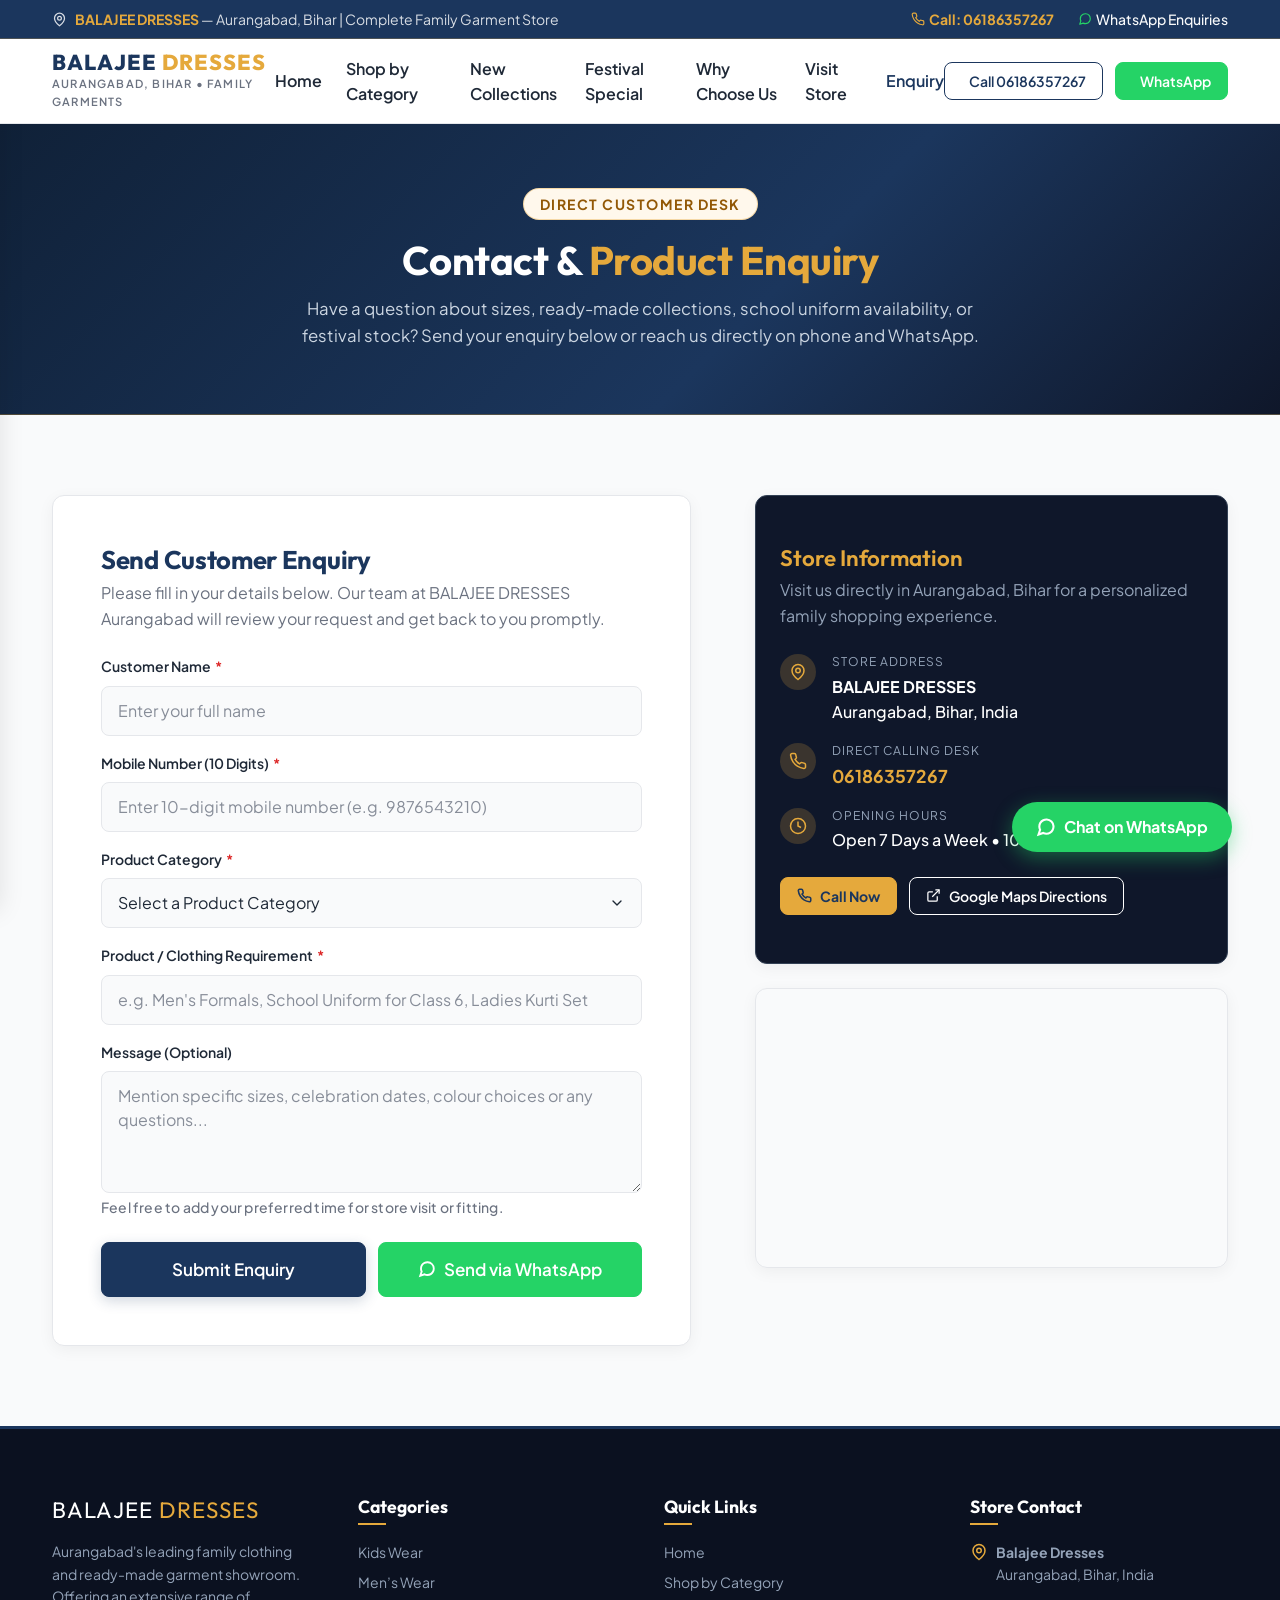
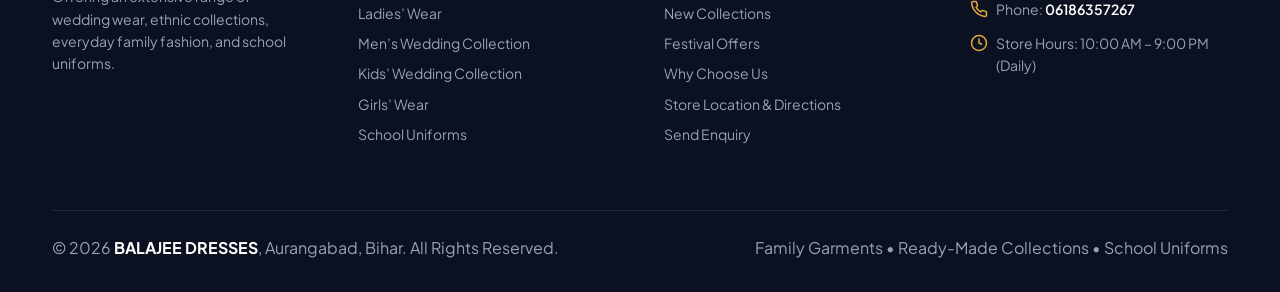
==== websit/contact.html @ bcd42bad "Add files via upload" ====
<!DOCTYPE html>
<html lang="en">
<head>
  <meta charset="UTF-8">
  <meta name="viewport" content="width=device-width, initial-scale=1.0">
  <title>Contact &amp; Enquiry | BALAJEE DRESSES, Aurangabad, Bihar</title>
  
  <!-- SEO Meta Tags -->
  <meta name="description" content="Send an enquiry or plan your store visit to Balajee Dresses in Aurangabad, Bihar. Kids Wear, Men's &amp; Ladies' Wear, Boys &amp; Girls Wear &amp; School Uniforms. Call 06186357267.">
  <meta name="keywords" content="Balajee Dresses Contact, Enquiry Balajee Dresses, Dress Shop Aurangabad Bihar, Clothing Store Aurangabad, Balajee Dresses Phone Number, School Uniform Enquiry Aurangabad">
  <meta name="author" content="BALAJEE DRESSES">
  <meta name="robots" content="index, follow">
  
  <!-- Open Graph / Social Media -->
  <meta property="og:type" content="business.business">
  <meta property="og:title" content="Contact &amp; Enquiry | BALAJEE DRESSES, Aurangabad, Bihar">
  <meta property="og:description" content="Get in touch with Balajee Dresses, Aurangabad, Bihar for ready-made family clothing, kids wear, and school uniforms.">
  <meta property="og:locale" content="en_IN">
  
  <!-- Google Fonts: Outfit, Plus Jakarta Sans -->
  <link rel="preconnect" href="https://fonts.googleapis.com">
  <link rel="preconnect" href="https://fonts.gstatic.com" crossorigin>
  <link href="https://fonts.googleapis.com/css2?family=Outfit:wght@500;600;700;800&family=Plus+Jakarta+Sans:wght@400;500;600;700&display=swap" rel="stylesheet">
  
  <!-- Main Stylesheet -->
  <link rel="stylesheet" href="style.css">

  <!-- LocalBusiness Schema Markup -->
  <script type="application/ld+json">
  {
    "@context": "https://schema.org",
    "@type": "ClothingStore",
    "name": "BALAJEE DRESSES",
    "image": "https://images.unsplash.com/photo-1583391733956-3750e0ff4e8b?auto=format&fit=crop&w=1200&q=80",
    "telephone": "06186357267",
    "address": {
      "@type": "PostalAddress",
      "addressLocality": "Aurangabad",
      "addressRegion": "Bihar",
      "addressCountry": "IN"
    },
    "geo": {
      "@type": "GeoCoordinates",
      "latitude": "24.7539",
      "longitude": "84.3736"
    },
    "description": "Premier family clothing and ready-made garment store in Aurangabad, Bihar offering Kids Wear, Boys Wear, Girls Wear, Men's Wear, Ladies Wear, and School Uniforms."
  }
  </script>
</head>
<body>

  <!-- ================= TOP ANNOUNCEMENT BAR ================= -->
  <header class="top-bar">
    <div class="container top-bar-inner">
      <div class="top-bar-location">
        <svg width="15" height="15" viewBox="0 0 24 24" fill="none" stroke="currentColor" stroke-width="2" stroke-linecap="round" stroke-linejoin="round"><path d="M20 10c0 6-8 12-8 12s-8-6-8-12a8 8 0 0 1 16 0Z"/><circle cx="12" cy="10" r="3"/></svg>
        <span><strong>BALAJEE DRESSES</strong> — Aurangabad, Bihar | Complete Family Garment Store</span>
      </div>
      <div class="top-bar-actions">
        <a href="tel:06186357267" class="top-bar-link call-link">
          <svg width="14" height="14" viewBox="0 0 24 24" fill="none" stroke="currentColor" stroke-width="2" stroke-linecap="round" stroke-linejoin="round"><path d="M22 16.92v3a2 2 0 0 1-2.18 2 19.79 19.79 0 0 1-8.63-3.07 19.5 19.5 0 0 1-6-6 19.79 19.79 0 0 1-3.07-8.67A2 2 0 0 1 4.11 2h3a2 2 0 0 1 2 1.72 12.84 12.84 0 0 0 .7 2.81 2 2 0 0 1-.45 2.11L8.09 9.91a16 16 0 0 0 6 6l1.27-1.27a2 2 0 0 1 2.11-.45 12.84 12.84 0 0 0 2.81.7A2 2 0 0 1 22 16.92z"/></svg>
          <span>Call: 06186357267</span>
        </a>
        <a href="https://api.whatsapp.com/send?phone=9106186357267&text=Namaste%20Balajee%20Dresses%2C%20I%20would%20like%20to%20enquire%20about%20your%20clothing%20collection." target="_blank" rel="noopener noreferrer" class="top-bar-link">
          <svg width="14" height="14" viewBox="0 0 24 24" fill="none" stroke="#25D366" stroke-width="2" stroke-linecap="round" stroke-linejoin="round"><path d="M21 11.5a8.38 8.38 0 0 1-.9 3.8 8.5 8.5 0 0 1-7.6 4.7 8.38 8.38 0 0 1-3.8-.9L3 21l1.9-5.7a8.38 8.38 0 0 1-.9-3.8 8.5 8.5 0 0 1 4.7-7.6 8.38 8.38 0 0 1 3.8-.9h.5a8.48 8.48 0 0 1 8 8v.5z"/></svg>
          <span>WhatsApp Enquiries</span>
        </a>
      </div>
    </div>
  </header>

  <!-- ================= STICKY HEADER & NAVBAR ================= -->
  <nav class="header-nav" aria-label="Main Navigation">
    <div class="container nav-container">
      <a href="index.html" class="brand-logo" aria-label="Balajee Dresses Home">
        <span class="brand-title">BALAJEE <span class="gold-accent">DRESSES</span></span>
        <span class="brand-subtitle">Aurangabad, Bihar • Family Garments</span>
      </a>

      <ul class="nav-menu">
        <li><a href="index.html#home" class="nav-link">Home</a></li>
        <li><a href="index.html#categories" class="nav-link">Shop by Category</a></li>
        <li><a href="index.html#featured" class="nav-link">New Collections</a></li>
        <li><a href="index.html#festive" class="nav-link">Festival Special</a></li>
        <li><a href="index.html#why-us" class="nav-link">Why Choose Us</a></li>
        <li><a href="index.html#visit-store" class="nav-link">Visit Store</a></li>
        <li><a href="contact.html" class="nav-link active" style="color: var(--color-primary);">Enquiry</a></li>
      </ul>

      <div class="nav-cta-group">
        <a href="tel:06186357267" class="btn btn-outline btn-sm">
          <svg width="15" height="15" viewBox="0 0 24 24" fill="none" stroke="currentColor" stroke-width="2.5" stroke-linecap="round" stroke-linejoin="round"><path d="M22 16.92v3a2 2 0 0 1-2.18 2 19.79 19.79 0 0 1-8.63-3.07 19.5 19.5 0 0 1-6-6 19.79 19.79 0 0 1-3.07-8.67A2 2 0 0 1 4.11 2h3a2 2 0 0 1 2 1.72 12.84 12.84 0 0 0 .7 2.81 2 2 0 0 1-.45 2.11L8.09 9.91a16 16 0 0 0 6 6l1.27-1.27a2 2 0 0 1 2.11-.45 12.84 12.84 0 0 0 2.81.7A2 2 0 0 1 22 16.92z"/></svg>
          <span>Call 06186357267</span>
        </a>
        <a href="https://api.whatsapp.com/send?phone=9106186357267&text=Namaste%20Balajee%20Dresses%2C%20I%20want%20to%20enquire%20about%20your%20clothing%20collections." target="_blank" rel="noopener noreferrer" class="btn btn-whatsapp btn-sm">
          <svg width="15" height="15" viewBox="0 0 24 24" fill="none" stroke="currentColor" stroke-width="2.5" stroke-linecap="round" stroke-linejoin="round"><path d="M21 11.5a8.38 8.38 0 0 1-.9 3.8 8.5 8.5 0 0 1-7.6 4.7 8.38 8.38 0 0 1-3.8-.9L3 21l1.9-5.7a8.38 8.38 0 0 1-.9-3.8 8.5 8.5 0 0 1 4.7-7.6 8.38 8.38 0 0 1 3.8-.9h.5a8.48 8.48 0 0 1 8 8v.5z"/></svg>
          <span>WhatsApp</span>
        </a>
      </div>

      <!-- Hamburger Button for Mobile -->
      <button class="hamburger-btn" id="hamburgerBtn" aria-label="Toggle mobile navigation menu" aria-expanded="false" aria-controls="mobileDrawer">
        <span></span>
        <span></span>
        <span></span>
      </button>
    </div>
  </nav>

  <!-- Mobile Drawer Menu -->
  <div class="mobile-nav-drawer" id="mobileDrawer" aria-label="Mobile Navigation Drawer">
    <div class="mobile-nav-links">
      <a href="index.html#home" class="mobile-nav-link"><span>Home</span> <span>→</span></a>
      <a href="index.html#categories" class="mobile-nav-link"><span>Shop by Category</span> <span>→</span></a>
      <a href="index.html#featured" class="mobile-nav-link"><span>Featured &amp; New Collections</span> <span>→</span></a>
      <a href="index.html#festive" class="mobile-nav-link"><span>Festival Specials</span> <span>→</span></a>
      <a href="index.html#why-us" class="mobile-nav-link"><span>Why Choose Us</span> <span>→</span></a>
      <a href="index.html#visit-store" class="mobile-nav-link"><span>Visit Store / Location</span> <span>→</span></a>
      <a href="contact.html" class="mobile-nav-link"><span>Customer Enquiry</span> <span>→</span></a>
    </div>
    <div class="mobile-drawer-ctas">
      <a href="tel:06186357267" class="btn btn-accent btn-lg btn-full">
        <svg width="18" height="18" viewBox="0 0 24 24" fill="none" stroke="currentColor" stroke-width="2.5" stroke-linecap="round" stroke-linejoin="round"><path d="M22 16.92v3a2 2 0 0 1-2.18 2 19.79 19.79 0 0 1-8.63-3.07 19.5 19.5 0 0 1-6-6 19.79 19.79 0 0 1-3.07-8.67A2 2 0 0 1 4.11 2h3a2 2 0 0 1 2 1.72 12.84 12.84 0 0 0 .7 2.81 2 2 0 0 1-.45 2.11L8.09 9.91a16 16 0 0 0 6 6l1.27-1.27a2 2 0 0 1 2.11-.45 12.84 12.84 0 0 0 2.81.7A2 2 0 0 1 22 16.92z"/></svg>
        <span>Call Store: 06186357267</span>
      </a>
      <a href="https://api.whatsapp.com/send?phone=9106186357267&text=Namaste%20Balajee%20Dresses%2C%20I%20want%20to%20enquire%20about%20clothing%20collections." target="_blank" rel="noopener noreferrer" class="btn btn-whatsapp btn-lg btn-full">
        <svg width="18" height="18" viewBox="0 0 24 24" fill="none" stroke="currentColor" stroke-width="2.5" stroke-linecap="round" stroke-linejoin="round"><path d="M21 11.5a8.38 8.38 0 0 1-.9 3.8 8.5 8.5 0 0 1-7.6 4.7 8.38 8.38 0 0 1-3.8-.9L3 21l1.9-5.7a8.38 8.38 0 0 1-.9-3.8 8.5 8.5 0 0 1 4.7-7.6 8.38 8.38 0 0 1 3.8-.9h.5a8.48 8.48 0 0 1 8 8v.5z"/></svg>
        <span>WhatsApp Enquiry</span>
      </a>
    </div>
  </div>

  <!-- ================= MAIN CONTENT ================= -->
  <main id="main-content">

    <!-- Breadcrumb & Header Banner -->
    <section class="page-header-banner">
      <div class="container">
        <div class="section-tag gold">Direct Customer Desk</div>
        <h1 class="page-header-title">Contact &amp; <span class="gold-text">Product Enquiry</span></h1>
        <p class="page-header-subtitle">Have a question about sizes, ready-made collections, school uniform availability, or festival stock? Send your enquiry below or reach us directly on phone and WhatsApp.</p>
      </div>
    </section>

    <!-- Main Form & Contact Grid Section -->
    <section class="contact-section section">
      <div class="container">
        <div class="contact-grid">

          <!-- Left Column: Customer Enquiry Form -->
          <div class="contact-form-wrapper">
            <div class="contact-form-card">
              <div class="form-header-block">
                <h2 class="form-title">Send Customer Enquiry</h2>
                <p class="text-muted" style="margin-bottom: var(--space-md);">Please fill in your details below. Our team at BALAJEE DRESSES Aurangabad will review your request and get back to you promptly.</p>
              </div>

              <!-- Inline Success & Feedback Container -->
              <div id="contactStatusBox" class="contact-status-box" role="status" aria-live="polite"></div>

              <!-- Formspree Endpoint Form -->
              <form id="contactEnquiryForm" action="https://formspree.io/f/[paste-endpoint]" method="POST" novalidate>
                
                <!-- 1. Customer Name -->
                <div class="form-group">
                  <label for="contactName" class="form-label">
                    Customer Name <span class="required" aria-hidden="true">*</span>
                  </label>
                  <input 
                    type="text" 
                    id="contactName" 
                    name="customer_name" 
                    class="form-control" 
                    placeholder="Enter your full name" 
                    required 
                    minlength="2"
                    autocomplete="name"
                    aria-required="true" 
                    aria-describedby="nameError">
                  <span class="form-error" id="nameError" role="alert" aria-live="polite"></span>
                </div>

                <!-- 2. Mobile Number -->
                <div class="form-group">
                  <label for="contactPhone" class="form-label">
                    Mobile Number (10 Digits) <span class="required" aria-hidden="true">*</span>
                  </label>
                  <input 
                    type="tel" 
                    id="contactPhone" 
                    name="mobile_number" 
                    class="form-control" 
                    placeholder="Enter 10-digit mobile number (e.g. 9876543210)" 
                    required 
                    pattern="[0-9]{10}"
                    maxlength="10" 
                    inputmode="numeric"
                    autocomplete="tel"
                    aria-required="true" 
                    aria-describedby="phoneError">
                  <span class="form-error" id="phoneError" role="alert" aria-live="polite"></span>
                </div>

                <!-- 3. Product Category Dropdown -->
                <div class="form-group">
                  <label for="contactCategory" class="form-label">
                    Product Category <span class="required" aria-hidden="true">*</span>
                  </label>
                  <select 
                    id="contactCategory" 
                    name="product_category" 
                    class="form-control" 
                    required 
                    aria-required="true" 
                    aria-describedby="categoryError">
                    <option value="" disabled selected>Select a Product Category</option>
                    <option value="Kids Wear">Kids Wear</option>
                    <option value="Men’s Wear">Men’s Wear</option>
                    <option value="Ladies’ Wear">Ladies’ Wear</option>
                    <option value="Men’s Wedding Collection">Men’s Wedding Collection</option>
                    <option value="Kids’ Wedding Collection">Kids’ Wedding Collection</option>
                    <option value="Girls’ Wear">Girls’ Wear</option>
                    <option value="School Uniforms">School Uniforms</option>
                    <option value="Party &amp; Occasion Wear">Party &amp; Occasion Wear</option>
                  </select>
                  <span class="form-error" id="categoryError" role="alert" aria-live="polite"></span>
                </div>

                <!-- 4. Product / Clothing Requirement -->
                <div class="form-group">
                  <label for="contactRequirement" class="form-label">
                    Product / Clothing Requirement <span class="required" aria-hidden="true">*</span>
                  </label>
                  <input 
                    type="text" 
                    id="contactRequirement" 
                    name="clothing_requirement" 
                    class="form-control" 
                    placeholder="e.g. Men's Formals, School Uniform for Class 6, Ladies Kurti Set" 
                    required 
                    aria-required="true" 
                    aria-describedby="reqError">
                  <span class="form-error" id="reqError" role="alert" aria-live="polite"></span>
                </div>

                <!-- 5. Message -->
                <div class="form-group">
                  <label for="contactMessage" class="form-label">
                    Message (Optional)
                  </label>
                  <textarea 
                    id="contactMessage" 
                    name="message" 
                    class="form-control" 
                    rows="4" 
                    placeholder="Mention specific sizes, celebration dates, colour choices or any questions..."
                    aria-describedby="msgHelp"></textarea>
                  <small id="msgHelp" class="text-muted" style="margin-top: 4px; display: block;">Feel free to add your preferred time for store visit or fitting.</small>
                </div>

                <!-- Action Buttons -->
                <div class="contact-form-actions">
                  <button type="submit" id="contactSubmitBtn" class="btn btn-primary btn-lg btn-full">
                    <span>Submit Enquiry</span>
                  </button>
                  <button type="button" id="contactWhatsappBtn" class="btn btn-whatsapp btn-lg btn-full">
                    <svg width="18" height="18" viewBox="0 0 24 24" fill="none" stroke="currentColor" stroke-width="2.5"><path d="M21 11.5a8.38 8.38 0 0 1-.9 3.8 8.5 8.5 0 0 1-7.6 4.7 8.38 8.38 0 0 1-3.8-.9L3 21l1.9-5.7a8.38 8.38 0 0 1-.9-3.8 8.5 8.5 0 0 1 4.7-7.6 8.38 8.38 0 0 1 3.8-.9h.5a8.48 8.48 0 0 1 8 8v.5z"/></svg>
                    <span>Send via WhatsApp</span>
                  </button>
                </div>

              </form>
            </div>
          </div>

          <!-- Right Column: Direct Contact & Store Details -->
          <div class="contact-info-wrapper">
            
            <div class="info-card-highlight">
              <h3>Store Information</h3>
              <p class="text-muted" style="color: #94A3B8; margin-bottom: var(--space-lg);">Visit us directly in Aurangabad, Bihar for a personalized family shopping experience.</p>
              
              <div class="info-item">
                <div class="info-icon">
                  <svg width="18" height="18" viewBox="0 0 24 24" fill="none" stroke="currentColor" stroke-width="2"><path d="M20 10c0 6-8 12-8 12s-8-6-8-12a8 8 0 0 1 16 0Z"/><circle cx="12" cy="10" r="3"/></svg>
                </div>
                <div>
                  <div class="info-title">Store Address</div>
                  <div class="info-text"><strong>BALAJEE DRESSES</strong><br>Aurangabad, Bihar, India</div>
                </div>
              </div>

              <div class="info-item">
                <div class="info-icon">
                  <svg width="18" height="18" viewBox="0 0 24 24" fill="none" stroke="currentColor" stroke-width="2"><path d="M22 16.92v3a2 2 0 0 1-2.18 2 19.79 19.79 0 0 1-8.63-3.07 19.5 19.5 0 0 1-6-6 19.79 19.79 0 0 1-3.07-8.67A2 2 0 0 1 4.11 2h3a2 2 0 0 1 2 1.72 12.84 12.84 0 0 0 .7 2.81 2 2 0 0 1-.45 2.11L8.09 9.91a16 16 0 0 0 6 6l1.27-1.27a2 2 0 0 1 2.11-.45 12.84 12.84 0 0 0 2.81.7A2 2 0 0 1 22 16.92z"/></svg>
                </div>
                <div>
                  <div class="info-title">Direct Calling Desk</div>
                  <div class="info-text">
                    <a href="tel:06186357267" style="color: var(--color-accent); font-weight: 700; font-size: 1.1rem;">06186357267</a>
                  </div>
                </div>
              </div>

              <div class="info-item">
                <div class="info-icon">
                  <svg width="18" height="18" viewBox="0 0 24 24" fill="none" stroke="currentColor" stroke-width="2"><circle cx="12" cy="12" r="10"/><polyline points="12 6 12 12 16 14"/></svg>
                </div>
                <div>
                  <div class="info-title">Opening Hours</div>
                  <div class="info-text">Open 7 Days a Week • 10:00 AM – 9:00 PM</div>
                </div>
              </div>

              <div class="info-actions" style="margin-top: var(--space-lg); display: flex; gap: var(--space-sm); flex-wrap: wrap;">
                <a href="tel:06186357267" class="btn btn-accent btn-sm">
                  <svg width="15" height="15" viewBox="0 0 24 24" fill="none" stroke="currentColor" stroke-width="2.5"><path d="M22 16.92v3a2 2 0 0 1-2.18 2 19.79 19.79 0 0 1-8.63-3.07 19.5 19.5 0 0 1-6-6 19.79 19.79 0 0 1-3.07-8.67A2 2 0 0 1 4.11 2h3a2 2 0 0 1 2 1.72 12.84 12.84 0 0 0 .7 2.81 2 2 0 0 1-.45 2.11L8.09 9.91a16 16 0 0 0 6 6l1.27-1.27a2 2 0 0 1 2.11-.45 12.84 12.84 0 0 0 2.81.7A2 2 0 0 1 22 16.92z"/></svg>
                  <span>Call Now</span>
                </a>
                <a href="https://maps.google.com/?q=Aurangabad+Bihar" target="_blank" rel="noopener noreferrer" class="btn btn-outline-white btn-sm">
                  <svg width="15" height="15" viewBox="0 0 24 24" fill="none" stroke="currentColor" stroke-width="2"><path d="M18 13v6a2 2 0 0 1-2 2H5a2 2 0 0 1-2-2V8a2 2 0 0 1 2-2h6"></path><polyline points="15 3 21 3 21 9"></polyline><line x1="10" y1="14" x2="21" y2="3"></line></svg>
                  <span>Google Maps Directions</span>
                </a>
              </div>
            </div>

            <!-- Embedded Google Map -->
            <div class="map-container" style="height: 280px;">
              <iframe 
                title="BALAJEE DRESSES Aurangabad Bihar Location Map"
                src="https://maps.google.com/maps?q=Aurangabad,%20Bihar&t=&z=14&ie=UTF8&iwloc=&output=embed" 
                loading="lazy" 
                referrerpolicy="no-referrer-when-downgrade">
              </iframe>
            </div>

          </div>

        </div>
      </div>
    </section>

  </main>

  <!-- ================= FOOTER ================= -->
  <footer class="site-footer">
    <div class="container">
      <div class="footer-grid">
        <div class="footer-brand">
          <div class="footer-brand-title">BALAJEE <span>DRESSES</span></div>
          <p class="footer-text">Aurangabad's leading family clothing and ready-made garment showroom. Offering an extensive range of wedding wear, ethnic collections, everyday family fashion, and school uniforms.</p>
        </div>

        <div class="footer-col">
          <h4 class="footer-col-title">Categories</h4>
          <div class="footer-links">
            <a href="index.html#categories" class="footer-link">Kids Wear</a>
            <a href="index.html#categories" class="footer-link">Men’s Wear</a>
            <a href="index.html#categories" class="footer-link">Ladies’ Wear</a>
            <a href="index.html#categories" class="footer-link">Men’s Wedding Collection</a>
            <a href="index.html#categories" class="footer-link">Kids’ Wedding Collection</a>
            <a href="index.html#categories" class="footer-link">Girls’ Wear</a>
            <a href="index.html#categories" class="footer-link">School Uniforms</a>
          </div>
        </div>

        <div class="footer-col">
          <h4 class="footer-col-title">Quick Links</h4>
          <div class="footer-links">
            <a href="index.html#home" class="footer-link">Home</a>
            <a href="index.html#categories" class="footer-link">Shop by Category</a>
            <a href="index.html#featured" class="footer-link">New Collections</a>
            <a href="index.html#festive" class="footer-link">Festival Offers</a>
            <a href="index.html#why-us" class="footer-link">Why Choose Us</a>
            <a href="index.html#visit-store" class="footer-link">Store Location &amp; Directions</a>
            <a href="contact.html" class="footer-link">Send Enquiry</a>
          </div>
        </div>

        <div class="footer-col">
          <h4 class="footer-col-title">Store Contact</h4>
          <div class="footer-contact-item">
            <svg width="18" height="18" viewBox="0 0 24 24" fill="none" stroke="currentColor" stroke-width="2"><path d="M20 10c0 6-8 12-8 12s-8-6-8-12a8 8 0 0 1 16 0Z"/><circle cx="12" cy="10" r="3"/></svg>
            <div>
              <strong>Balajee Dresses</strong><br>
              Aurangabad, Bihar, India
            </div>
          </div>
          <div class="footer-contact-item">
            <svg width="18" height="18" viewBox="0 0 24 24" fill="none" stroke="currentColor" stroke-width="2"><path d="M22 16.92v3a2 2 0 0 1-2.18 2 19.79 19.79 0 0 1-8.63-3.07 19.5 19.5 0 0 1-6-6 19.79 19.79 0 0 1-3.07-8.67A2 2 0 0 1 4.11 2h3a2 2 0 0 1 2 1.72 12.84 12.84 0 0 0 .7 2.81 2 2 0 0 1-.45 2.11L8.09 9.91a16 16 0 0 0 6 6l1.27-1.27a2 2 0 0 1 2.11-.45 12.84 12.84 0 0 0 2.81.7A2 2 0 0 1 22 16.92z"/></svg>
            <div>
              Phone: <a href="tel:06186357267">06186357267</a>
            </div>
          </div>
          <div class="footer-contact-item">
            <svg width="18" height="18" viewBox="0 0 24 24" fill="none" stroke="currentColor" stroke-width="2"><circle cx="12" cy="12" r="10"/><polyline points="12 6 12 12 16 14"/></svg>
            <div>
              Store Hours: 10:00 AM – 9:00 PM (Daily)
            </div>
          </div>
        </div>
      </div>

      <div class="footer-bottom">
        <p>&copy; 2026 <strong>BALAJEE DRESSES</strong>, Aurangabad, Bihar. All Rights Reserved.</p>
        <p>Family Garments • Ready-Made Collections • School Uniforms</p>
      </div>
    </div>
  </footer>

  <!-- ================= FLOATING MOBILE CONVERSION BAR ================= -->
  <div class="mobile-floating-bar" aria-label="Quick Conversion Actions">
    <a href="tel:06186357267" class="btn btn-primary">
      <svg width="16" height="16" viewBox="0 0 24 24" fill="none" stroke="currentColor" stroke-width="2.5"><path d="M22 16.92v3a2 2 0 0 1-2.18 2 19.79 19.79 0 0 1-8.63-3.07 19.5 19.5 0 0 1-6-6 19.79 19.79 0 0 1-3.07-8.67A2 2 0 0 1 4.11 2h3a2 2 0 0 1 2 1.72 12.84 12.84 0 0 0 .7 2.81 2 2 0 0 1-.45 2.11L8.09 9.91a16 16 0 0 0 6 6l1.27-1.27a2 2 0 0 1 2.11-.45 12.84 12.84 0 0 0 2.81.7A2 2 0 0 1 22 16.92z"/></svg>
      <span>Call: 06186357267</span>
    </a>
    <a href="https://api.whatsapp.com/send?phone=9106186357267&text=Namaste%20Balajee%20Dresses%2C%20I%20am%20interested%20in%20your%20clothing%20collections." target="_blank" rel="noopener noreferrer" class="btn btn-whatsapp">
      <svg width="16" height="16" viewBox="0 0 24 24" fill="none" stroke="currentColor" stroke-width="2.5"><path d="M21 11.5a8.38 8.38 0 0 1-.9 3.8 8.5 8.5 0 0 1-7.6 4.7 8.38 8.38 0 0 1-3.8-.9L3 21l1.9-5.7a8.38 8.38 0 0 1-.9-3.8 8.5 8.5 0 0 1 4.7-7.6 8.38 8.38 0 0 1 3.8-.9h.5a8.48 8.48 0 0 1 8 8v.5z"/></svg>
      <span>WhatsApp</span>
    </a>
  </div>

  <!-- ================= FLOATING WHATSAPP CTA FOR DESKTOP ================= -->
  <a href="https://api.whatsapp.com/send?phone=9106186357267&text=Namaste%20Balajee%20Dresses%2C%20I%20would%20like%20to%20enquire%20about%20your%20latest%20collections." target="_blank" rel="noopener noreferrer" class="desktop-whatsapp-float" aria-label="Chat with Balajee Dresses on WhatsApp">
    <svg width="20" height="20" viewBox="0 0 24 24" fill="none" stroke="currentColor" stroke-width="2.5"><path d="M21 11.5a8.38 8.38 0 0 1-.9 3.8 8.5 8.5 0 0 1-7.6 4.7 8.38 8.38 0 0 1-3.8-.9L3 21l1.9-5.7a8.38 8.38 0 0 1-.9-3.8 8.5 8.5 0 0 1 4.7-7.6 8.38 8.38 0 0 1 3.8-.9h.5a8.48 8.48 0 0 1 8 8v.5z"/></svg>
    <span>Chat on WhatsApp</span>
  </a>

  <!-- Main JavaScript File -->
  <script src="script.js"></script>
</body>
</html>
---- websit/style.css ----
/* ==========================================================================
   BALAJEE DRESSES - Global Style Layer (design-brief.md)
   Mobile-First Architecture: Global Variables, Reset, Typography,
   Container, Buttons, Cards, and Form Fields.
   ========================================================================== */

/* --------------------------------------------------------------------------
   1. Google Fonts Import (Outfit & Plus Jakarta Sans)
   -------------------------------------------------------------------------- */
@import url('https://fonts.googleapis.com/css2?family=Outfit:wght@500;600;700;800&family=Plus+Jakarta+Sans:wght@400;500;600;700&display=swap');

/* --------------------------------------------------------------------------
   2. CSS Custom Properties (Design Tokens)
   -------------------------------------------------------------------------- */
:root {
  /* --- Colour Palette --- */
  --color-primary: #1B365D;          /* Oxford Navy */
  --color-primary-hover: #142946;    /* Deepened Navy */
  --color-primary-light: #EEF2F6;    /* Subtle Navy Tint */
  --color-primary-glow: rgba(27, 54, 93, 0.15);

  --color-accent: #E5A93C;           /* Warm Honey Gold */
  --color-accent-hover: #d19329;     /* Deep Gold */
  --color-accent-light: #FFF8EC;     /* Soft Gold Tint */
  --color-accent-glow: rgba(229, 169, 60, 0.25);

  --color-text-dark: #1F2937;        /* Slate Charcoal */
  --color-text-muted: #6B7280;       /* Muted Charcoal */
  --color-text-light: #F9FAFB;       /* Crisp Light Text */

  --color-neutral-1: #F9FAFB;        /* Pure Off-White Canvas */
  --color-neutral-2: #E5E7EB;        /* Soft Platinum Border/Divider */
  --color-white: #FFFFFF;            /* Pure White */

  /* --- Utility & Feedback Colours --- */
  --color-whatsapp: #25D366;
  --color-whatsapp-hover: #1EBE5B;
  --color-error: #DC2626;
  --color-success: #16A34A;

  /* --- Typography Families --- */
  --font-heading: 'Outfit', -apple-system, BlinkMacSystemFont, 'Segoe UI', Roboto, sans-serif;
  --font-body: 'Plus Jakarta Sans', -apple-system, BlinkMacSystemFont, 'Segoe UI', Roboto, sans-serif;

  /* --- Type Scale: Mobile Base --- */
  --text-h1: 2.0rem;      /* 32px */
  --text-h2: 1.5rem;      /* 24px */
  --text-h3: 1.25rem;     /* 20px */
  --text-body: 0.9375rem; /* 15px */
  --text-small: 0.8125rem;/* 13px */

  /* --- Line Heights --- */
  --lh-h1: 1.2;
  --lh-h2: 1.25;
  --lh-h3: 1.3;
  --lh-body: 1.6;
  --lh-small: 1.5;

  /* --- Spacing Scale (8pt/4pt Grid) --- */
  --space-2xs: 0.25rem;  /* 4px */
  --space-xs: 0.5rem;    /* 8px */
  --space-sm: 0.75rem;   /* 12px */
  --space-md: 1.0rem;    /* 16px */
  --space-lg: 1.5rem;    /* 24px */
  --space-xl: 2.0rem;    /* 32px */
  --space-2xl: 3.0rem;   /* 48px */
  --space-3xl: 4.0rem;   /* 64px */
  --space-4xl: 5.0rem;   /* 80px */

  /* --- Component Metrics --- */
  --radius-sm: 6px;
  --radius-md: 8px;
  --radius-lg: 12px;
  --radius-full: 9999px;

  --touch-target-min: 48px;
  --container-max-width: 1240px;

  --shadow-sm: 0 2px 8px rgba(0, 0, 0, 0.04);
  --shadow-card: 0 4px 16px rgba(0, 0, 0, 0.05);
  --shadow-card-hover: 0 10px 24px rgba(0, 0, 0, 0.1);
  --shadow-primary-btn: 0 4px 14px rgba(27, 54, 93, 0.2);

  --transition-standard: all 0.25s cubic-bezier(0.25, 0.8, 0.25, 1);
}

/* --- Desktop Type Scale Override (768px+) --- */
@media (min-width: 768px) {
  :root {
    --text-h1: 2.5rem;     /* 40px */
    --text-h2: 1.875rem;   /* 30px */
    --text-h3: 1.375rem;   /* 22px */
    --text-body: 1.0rem;   /* 16px */
    --text-small: 0.875rem;/* 14px */
  }
}

/* --------------------------------------------------------------------------
   3. Modern CSS Reset
   -------------------------------------------------------------------------- */
*,
*::before,
*::after {
  margin: 0;
  padding: 0;
  box-sizing: border-box;
}

html {
  font-size: 100%;
  scroll-behavior: smooth;
  -webkit-text-size-adjust: 100%;
}

body {
  font-family: var(--font-body);
  font-size: var(--text-body);
  line-height: var(--lh-body);
  color: var(--color-text-dark);
  background-color: var(--color-neutral-1);
  -webkit-font-smoothing: antialiased;
  -moz-osx-font-smoothing: grayscale;
  overflow-x: hidden;
}

img,
picture,
video,
canvas,
svg {
  display: block;
  max-width: 100%;
  height: auto;
}

input,
button,
textarea,
select {
  font: inherit;
  color: inherit;
}

button {
  cursor: pointer;
  background: none;
  border: none;
}

a {
  color: inherit;
  text-decoration: none;
  transition: var(--transition-standard);
}

ul,
ol {
  list-style: none;
}

/* --------------------------------------------------------------------------
   4. Base Typography
   -------------------------------------------------------------------------- */
h1,
h2,
h3,
h4,
h5,
h6 {
  font-family: var(--font-heading);
  color: var(--color-text-dark);
  font-weight: 700;
  text-wrap: balance;
}

h1 {
  font-size: var(--text-h1);
  line-height: var(--lh-h1);
  letter-spacing: -0.5px;
  margin-bottom: var(--space-md);
}

h2 {
  font-size: var(--text-h2);
  line-height: var(--lh-h2);
  letter-spacing: -0.3px;
  margin-bottom: var(--space-sm);
}

h3 {
  font-size: var(--text-h3);
  line-height: var(--lh-h3);
  font-weight: 600;
  letter-spacing: 0;
  margin-bottom: var(--space-xs);
}

p {
  font-size: var(--text-body);
  line-height: var(--lh-body);
  color: var(--color-text-dark);
  margin-bottom: var(--space-md);
}

p.muted,
.text-muted {
  color: var(--color-text-muted);
}

small,
.text-small {
  font-size: var(--text-small);
  line-height: var(--lh-small);
  font-weight: 500;
  letter-spacing: 0.2px;
}

strong,
b {
  font-weight: 700;
}

/* --------------------------------------------------------------------------
   5. Responsive Container Layout
   -------------------------------------------------------------------------- */
.container {
  width: 100%;
  max-width: var(--container-max-width);
  margin-left: auto;
  margin-right: auto;
  padding-left: var(--space-md);
  padding-right: var(--space-md);
}

@media (min-width: 576px) {
  .container {
    padding-left: var(--space-lg);
    padding-right: var(--space-lg);
  }
}

@media (min-width: 992px) {
  .container {
    padding-left: var(--space-xl);
    padding-right: var(--space-xl);
  }
}

/* --------------------------------------------------------------------------
   6. Global Button System (Min Touch Target: 48px)
   -------------------------------------------------------------------------- */
.btn {
  display: inline-flex;
  align-items: center;
  justify-content: center;
  gap: var(--space-xs);
  min-height: var(--touch-target-min);
  padding: var(--space-sm) var(--space-lg);
  font-family: var(--font-body);
  font-size: var(--text-body);
  font-weight: 600;
  line-height: 1.2;
  text-align: center;
  white-space: nowrap;
  border-radius: var(--radius-md);
  border: 1.5px solid transparent;
  transition: var(--transition-standard);
  user-select: none;
}

.btn:focus-visible {
  outline: none;
  box-shadow: 0 0 0 3px var(--color-primary-glow);
}

/* Primary Button (Oxford Navy) */
.btn-primary {
  background-color: var(--color-primary);
  color: var(--color-white);
  border-color: var(--color-primary);
  box-shadow: var(--shadow-primary-btn);
}

.btn-primary:hover {
  background-color: var(--color-primary-hover);
  border-color: var(--color-primary-hover);
  transform: translateY(-2px);
  box-shadow: 0 6px 18px rgba(27, 54, 93, 0.3);
}

.btn-primary:active {
  transform: translateY(0);
}

/* Accent Button (Warm Honey Gold) */
.btn-accent {
  background-color: var(--color-accent);
  color: var(--color-primary);
  border-color: var(--color-accent);
  font-weight: 700;
}

.btn-accent:hover {
  background-color: var(--color-accent-hover);
  border-color: var(--color-accent-hover);
  transform: translateY(-2px);
  box-shadow: 0 6px 18px var(--color-accent-glow);
}

.btn-accent:active {
  transform: translateY(0);
}

/* WhatsApp CTA Button */
.btn-whatsapp {
  background-color: var(--color-whatsapp);
  color: var(--color-white);
  border-color: var(--color-whatsapp);
}

.btn-whatsapp:hover {
  background-color: var(--color-whatsapp-hover);
  border-color: var(--color-whatsapp-hover);
  transform: translateY(-2px);
  box-shadow: 0 6px 18px rgba(37, 211, 102, 0.3);
}

.btn-whatsapp:active {
  transform: translateY(0);
}

/* Outline / Ghost Button */
.btn-outline {
  background-color: transparent;
  color: var(--color-primary);
  border-color: var(--color-primary);
}

.btn-outline:hover {
  background-color: var(--color-primary);
  color: var(--color-white);
}

.btn-outline-white {
  background-color: transparent;
  color: var(--color-white);
  border-color: var(--color-white);
}

.btn-outline-white:hover {
  background-color: var(--color-white);
  color: var(--color-primary);
}

/* Button Sizing Variations */
.btn-sm {
  min-height: 38px;
  padding: var(--space-2xs) var(--space-md);
  font-size: var(--text-small);
}

.btn-lg {
  min-height: 54px;
  padding: var(--space-md) var(--space-xl);
  font-size: 1.0625rem;
}

.btn-full {
  width: 100%;
}

/* --------------------------------------------------------------------------
   7. Global Card System
   -------------------------------------------------------------------------- */
.card {
  background-color: var(--color-white);
  border: 1px solid var(--color-neutral-2);
  border-radius: var(--radius-lg);
  box-shadow: var(--shadow-card);
  overflow: hidden;
  transition: var(--transition-standard);
  display: flex;
  flex-direction: column;
}

.card:hover {
  transform: translateY(-4px);
  box-shadow: var(--shadow-card-hover);
  border-color: var(--color-accent);
}

.card-body {
  padding: var(--space-lg);
  display: flex;
  flex-direction: column;
  flex-grow: 1;
}

.card-title {
  font-size: var(--text-h3);
  line-height: var(--lh-h3);
  margin-bottom: var(--space-xs);
  color: var(--color-text-dark);
}

.card-desc {
  font-size: var(--text-body);
  color: var(--color-text-muted);
  line-height: var(--lh-body);
  margin-bottom: var(--space-md);
  flex-grow: 1;
}

/* --------------------------------------------------------------------------
   8. Global Form Field System (Min Touch Target: 48px)
   -------------------------------------------------------------------------- */
.form-group {
  margin-bottom: var(--space-md);
  display: flex;
  flex-direction: column;
}

.form-label {
  display: block;
  font-size: var(--text-small);
  font-weight: 600;
  color: var(--color-text-dark);
  margin-bottom: var(--space-xs);
}

.form-label .required {
  color: var(--color-error);
  margin-left: 2px;
}

.form-control {
  width: 100%;
  min-height: var(--touch-target-min);
  padding: var(--space-sm) var(--space-md);
  font-family: var(--font-body);
  font-size: var(--text-body);
  line-height: 1.5;
  color: var(--color-text-dark);
  background-color: var(--color-neutral-1);
  border: 1.5px solid var(--color-neutral-2);
  border-radius: var(--radius-md);
  outline: none;
  transition: var(--transition-standard);
  appearance: none;
  -webkit-appearance: none;
}

.form-control::placeholder {
  color: var(--color-text-muted);
  opacity: 0.8;
}

.form-control:focus {
  background-color: var(--color-white);
  border-color: var(--color-primary);
  box-shadow: 0 0 0 3px var(--color-primary-glow);
}

textarea.form-control {
  min-height: 110px;
  resize: vertical;
}

select.form-control {
  background-image: url("data:image/svg+xml,%3Csvg xmlns='http://www.w3.org/2000/svg' width='16' height='16' viewBox='0 0 24 24' fill='none' stroke='%231F2937' stroke-width='2' stroke-linecap='round' stroke-linejoin='round'%3E%3Cpolyline points='6 9 12 15 18 9'%3E%3C/polyline%3E%3C/svg%3E");
  background-repeat: no-repeat;
  background-position: right var(--space-md) center;
  background-size: 16px;
  padding-right: var(--space-xl);
}

/* Field Validation Feedback */
.form-feedback {
  font-size: var(--text-small);
  margin-top: var(--space-2xs);
  display: block;
}

.form-feedback.error {
  color: var(--color-error);
}

.form-feedback.success {
  color: var(--color-success);
}

/* ==========================================================================
   BALAJEE DRESSES – INDEX PAGE SPECIFIC STYLES
   ========================================================================== */

/* --------------------------------------------------------------------------
   1. Top Announcement Bar
   -------------------------------------------------------------------------- */
.top-bar {
  background-color: var(--color-primary);
  color: var(--color-text-light);
  font-size: var(--text-small);
  padding: var(--space-xs) 0;
  border-bottom: 1px solid rgba(229, 169, 60, 0.25);
}

.top-bar-inner {
  display: flex;
  justify-content: space-between;
  align-items: center;
  flex-wrap: wrap;
  gap: var(--space-xs);
}

.top-bar-location {
  display: flex;
  align-items: center;
  gap: var(--space-xs);
  color: rgba(249, 250, 251, 0.85);
}

.top-bar-location strong {
  color: var(--color-accent);
}

.top-bar-actions {
  display: flex;
  align-items: center;
  gap: var(--space-lg);
}

.top-bar-link {
  display: inline-flex;
  align-items: center;
  gap: var(--space-2xs);
  color: var(--color-text-light);
  font-weight: 500;
}

.top-bar-link:hover {
  color: var(--color-accent);
}

.top-bar-link.call-link {
  color: var(--color-accent);
  font-weight: 700;
}

/* --------------------------------------------------------------------------
   2. Sticky Header & Navigation
   -------------------------------------------------------------------------- */
.header-nav {
  position: sticky;
  top: 0;
  z-index: 1000;
  background-color: rgba(255, 255, 255, 0.98);
  backdrop-filter: blur(10px);
  border-bottom: 1px solid var(--color-neutral-2);
  transition: var(--transition-standard);
}

.header-nav.scrolled {
  box-shadow: var(--shadow-card-hover);
  background-color: var(--color-white);
}

.nav-container {
  display: flex;
  align-items: center;
  justify-content: space-between;
  padding-top: var(--space-sm);
  padding-bottom: var(--space-sm);
  min-height: 65px;
}

.brand-logo {
  display: flex;
  flex-direction: column;
}

.brand-title {
  font-family: var(--font-heading);
  font-size: 1.35rem;
  font-weight: 800;
  letter-spacing: 1px;
  color: var(--color-primary);
  line-height: 1.1;
}

.brand-title .gold-accent {
  color: var(--color-accent);
}

.brand-subtitle {
  font-size: 0.7rem;
  text-transform: uppercase;
  letter-spacing: 1.2px;
  color: var(--color-text-muted);
  font-weight: 600;
}

.nav-menu {
  display: none;
  align-items: center;
  gap: var(--space-lg);
}

@media (min-width: 992px) {
  .nav-menu {
    display: flex;
  }
}

.nav-link {
  font-size: var(--text-body);
  font-weight: 600;
  color: var(--color-text-dark);
  position: relative;
  padding: var(--space-2xs) 0;
}

.nav-link:hover {
  color: var(--color-primary);
}

.nav-link::after {
  content: '';
  position: absolute;
  bottom: 0;
  left: 0;
  width: 0;
  height: 2px;
  background-color: var(--color-primary);
  transition: width 0.25s ease;
}

.nav-link:hover::after {
  width: 100%;
}

.nav-cta-group {
  display: none;
  align-items: center;
  gap: var(--space-sm);
}

@media (min-width: 768px) {
  .nav-cta-group {
    display: flex;
  }
}

/* Hamburger Toggle Button */
.hamburger-btn {
  display: flex;
  flex-direction: column;
  justify-content: space-between;
  width: 30px;
  height: 22px;
  cursor: pointer;
  background: none;
  border: none;
  padding: 0;
  z-index: 1002;
}

@media (min-width: 992px) {
  .hamburger-btn {
    display: none;
  }
}

.hamburger-btn span {
  display: block;
  height: 3px;
  width: 100%;
  background-color: var(--color-primary);
  border-radius: var(--radius-sm);
  transition: var(--transition-standard);
}

.hamburger-btn.active span:nth-child(1) {
  transform: translateY(9.5px) rotate(45deg);
  background-color: var(--color-accent);
}

.hamburger-btn.active span:nth-child(2) {
  opacity: 0;
}

.hamburger-btn.active span:nth-child(3) {
  transform: translateY(-9.5px) rotate(-45deg);
  background-color: var(--color-accent);
}

/* --------------------------------------------------------------------------
   3. Mobile Navigation Drawer
   -------------------------------------------------------------------------- */
.mobile-nav-drawer {
  position: fixed;
  top: 65px;
  left: 0;
  width: 100%;
  height: calc(100vh - 65px);
  background-color: var(--color-primary);
  color: var(--color-white);
  padding: var(--space-xl) var(--space-lg) var(--space-4xl);
  transform: translateX(-100%);
  transition: transform 0.3s cubic-bezier(0.25, 0.8, 0.25, 1);
  overflow-y: auto;
  z-index: 999;
  box-shadow: var(--shadow-card-hover);
}

.mobile-nav-drawer.open {
  transform: translateX(0);
}

.mobile-nav-links {
  display: flex;
  flex-direction: column;
  gap: var(--space-md);
  margin-bottom: var(--space-2xl);
}

.mobile-nav-link {
  font-size: 1.15rem;
  font-weight: 600;
  color: var(--color-neutral-1);
  padding-bottom: var(--space-sm);
  border-bottom: 1px solid rgba(255, 255, 255, 0.12);
  display: flex;
  justify-content: space-between;
  align-items: center;
}

.mobile-nav-link:hover {
  color: var(--color-accent);
}

.mobile-drawer-ctas {
  display: flex;
  flex-direction: column;
  gap: var(--space-md);
}

/* --------------------------------------------------------------------------
   4. Section Wrappers & Tags
   -------------------------------------------------------------------------- */
.section {
  padding: var(--space-3xl) 0;
}

@media (min-width: 768px) {
  .section {
    padding: var(--space-4xl) 0;
  }
}

.section-dark {
  background-color: #0F172A;
  color: var(--color-white);
}

.section-white {
  background-color: var(--color-white);
}

.section-header {
  text-align: center;
  margin-bottom: var(--space-2xl);
}

.section-tag {
  display: inline-flex;
  align-items: center;
  gap: var(--space-xs);
  font-size: var(--text-small);
  font-weight: 700;
  text-transform: uppercase;
  letter-spacing: 1.5px;
  color: var(--color-primary);
  background-color: var(--color-primary-light);
  padding: var(--space-2xs) var(--space-md);
  border-radius: var(--radius-full);
  border: 1px solid rgba(27, 54, 93, 0.15);
  margin-bottom: var(--space-xs);
}

.section-tag.gold {
  color: #925806;
  background-color: var(--color-accent-light);
  border-color: rgba(229, 169, 60, 0.4);
}

.section-tag.white {
  color: var(--color-accent);
  background-color: rgba(255, 255, 255, 0.1);
  border-color: rgba(255, 255, 255, 0.2);
}

.section-title {
  margin-bottom: var(--space-xs);
}

.section-title.light {
  color: var(--color-white);
}

.section-subtitle {
  color: var(--color-text-muted);
  max-width: 680px;
  margin-left: auto;
  margin-right: auto;
}

.section-subtitle.light {
  color: #94A3B8;
}

.gold-text {
  color: var(--color-accent);
}

.red-text {
  color: var(--color-primary);
}

/* --------------------------------------------------------------------------
   5. Hero Section
   -------------------------------------------------------------------------- */
.hero-section {
  position: relative;
  background: linear-gradient(135deg, #102138 0%, #1B365D 55%, #0F172A 100%);
  color: var(--color-white);
  padding: var(--space-3xl) 0 var(--space-4xl);
  overflow: hidden;
}

.hero-grid {
  display: grid;
  grid-template-columns: 1fr;
  gap: var(--space-2xl);
  align-items: center;
}

@media (min-width: 992px) {
  .hero-grid {
    grid-template-columns: 1.15fr 0.85fr;
    gap: var(--space-3xl);
  }
}

.hero-content {
  position: relative;
  z-index: 2;
}

.hero-headline {
  color: var(--color-white);
  margin-top: var(--space-xs);
  margin-bottom: var(--space-md);
}

.hero-subheadline {
  color: #CBD5E1;
  font-size: 1.05rem;
  line-height: var(--lh-body);
  margin-bottom: var(--space-xl);
  max-width: 580px;
}

.hero-cta-group {
  display: flex;
  flex-wrap: wrap;
  gap: var(--space-md);
  margin-bottom: var(--space-2xl);
}

.hero-trust-badges {
  display: grid;
  grid-template-columns: repeat(auto-fit, minmax(135px, 1fr));
  gap: var(--space-md);
  padding-top: var(--space-lg);
  border-top: 1px solid rgba(255, 255, 255, 0.15);
}

.trust-item {
  display: flex;
  align-items: center;
  gap: var(--space-xs);
}

.trust-icon {
  width: 34px;
  height: 34px;
  border-radius: var(--radius-sm);
  background-color: rgba(229, 169, 60, 0.2);
  color: var(--color-accent);
  display: flex;
  align-items: center;
  justify-content: center;
  flex-shrink: 0;
}

.trust-text {
  font-size: var(--text-small);
  font-weight: 600;
  color: var(--color-text-light);
  line-height: 1.3;
}

.hero-visual {
  position: relative;
  z-index: 2;
}

.hero-image-card {
  position: relative;
  border-radius: var(--radius-lg);
  overflow: hidden;
  box-shadow: 0 20px 45px rgba(0, 0, 0, 0.4);
  border: 1.5px solid rgba(229, 169, 60, 0.4);
  background-color: var(--color-primary-hover);
}

.hero-image-card img {
  width: 100%;
  height: 440px;
  object-fit: cover;
  transition: transform 0.5s ease;
}

.hero-image-card:hover img {
  transform: scale(1.03);
}

.hero-image-badge {
  position: absolute;
  bottom: var(--space-md);
  left: var(--space-md);
  right: var(--space-md);
  background-color: rgba(15, 23, 42, 0.9);
  backdrop-filter: blur(8px);
  padding: var(--space-md);
  border-radius: var(--radius-md);
  border: 1px solid rgba(229, 169, 60, 0.35);
  display: flex;
  align-items: center;
  justify-content: space-between;
  gap: var(--space-sm);
}

.badge-text-title {
  font-family: var(--font-heading);
  font-size: 1.05rem;
  color: var(--color-accent);
  font-weight: 700;
}

.badge-text-sub {
  font-size: var(--text-small);
  color: #94A3B8;
}

/* --------------------------------------------------------------------------
   6. Festival Spotlight Banner
   -------------------------------------------------------------------------- */
.festive-banner-section {
  padding: var(--space-md) 0;
  margin-top: -1.5rem;
  position: relative;
  z-index: 10;
}

.festive-banner-box {
  background: linear-gradient(90deg, #1B365D 0%, #152B4A 60%, #0F172A 100%);
  border-radius: var(--radius-lg);
  padding: var(--space-lg) var(--space-xl);
  color: var(--color-white);
  display: flex;
  flex-direction: column;
  gap: var(--space-md);
  border: 1.5px solid rgba(229, 169, 60, 0.4);
  box-shadow: var(--shadow-card-hover);
}

@media (min-width: 768px) {
  .festive-banner-box {
    flex-direction: row;
    align-items: center;
    justify-content: space-between;
  }
}

.festive-banner-text {
  display: flex;
  align-items: center;
  gap: var(--space-md);
}

.festive-icon {
  width: 50px;
  height: 50px;
  border-radius: 50%;
  background-color: var(--color-accent);
  color: var(--color-primary);
  display: flex;
  align-items: center;
  justify-content: center;
  font-size: 1.4rem;
  flex-shrink: 0;
}

.festive-title {
  font-size: 1.3rem;
  color: var(--color-white);
  margin-bottom: var(--space-2xs);
}

.festive-title span {
  color: var(--color-accent);
}

.festive-desc {
  font-size: 0.925rem;
  color: #CBD5E1;
  margin-bottom: 0;
}

.festive-actions {
  display: flex;
  gap: var(--space-sm);
  flex-wrap: wrap;
}

/* --------------------------------------------------------------------------
   7. Category Showcase & Tabs
   -------------------------------------------------------------------------- */
.category-filter-tabs {
  display: flex;
  justify-content: center;
  flex-wrap: wrap;
  gap: var(--space-xs);
  margin-bottom: var(--space-2xl);
}

.filter-btn {
  padding: var(--space-xs) var(--space-md);
  font-size: var(--text-small);
  font-weight: 600;
  border-radius: var(--radius-full);
  background-color: var(--color-white);
  color: var(--color-text-dark);
  border: 1px solid var(--color-neutral-2);
  transition: var(--transition-standard);
}

.filter-btn:hover {
  border-color: var(--color-primary);
  color: var(--color-primary);
}

.filter-btn.active {
  background-color: var(--color-primary);
  color: var(--color-white);
  border-color: var(--color-primary);
  box-shadow: var(--shadow-primary-btn);
}

.category-grid {
  display: grid;
  grid-template-columns: repeat(auto-fill, minmax(280px, 1fr));
  gap: var(--space-lg);
}

.category-card {
  background-color: var(--color-white);
  border-radius: var(--radius-lg);
  overflow: hidden;
  border: 1px solid var(--color-neutral-2);
  box-shadow: var(--shadow-card);
  transition: var(--transition-standard);
  display: flex;
  flex-direction: column;
}

.category-card:hover {
  transform: translateY(-4px);
  box-shadow: var(--shadow-card-hover);
  border-color: var(--color-accent);
}

.category-card-img {
  position: relative;
  height: 250px;
  overflow: hidden;
  background-color: #E2E8F0;
}

.category-card-img img {
  width: 100%;
  height: 100%;
  object-fit: cover;
  transition: transform 0.5s ease;
}

.category-card:hover .category-card-img img {
  transform: scale(1.06);
}

.category-tag {
  position: absolute;
  top: var(--space-sm);
  left: var(--space-sm);
  background-color: rgba(27, 54, 93, 0.9);
  color: var(--color-accent);
  font-size: 0.75rem;
  font-weight: 700;
  padding: 0.25rem 0.65rem;
  border-radius: var(--radius-full);
  border: 1px solid rgba(229, 169, 60, 0.4);
  backdrop-filter: blur(4px);
}

.category-card-body {
  padding: var(--space-lg);
  display: flex;
  flex-direction: column;
  flex-grow: 1;
}

.category-card-title {
  font-size: var(--text-h3);
  margin-bottom: var(--space-xs);
  color: var(--color-text-dark);
}

.category-card-desc {
  font-size: var(--text-body);
  color: var(--color-text-muted);
  line-height: var(--lh-body);
  margin-bottom: var(--space-md);
  flex-grow: 1;
}

.category-card-actions {
  display: grid;
  grid-template-columns: 1fr;
  padding-top: var(--space-sm);
  border-top: 1px solid var(--color-neutral-2);
}

/* --------------------------------------------------------------------------
   8. Featured & New Collections
   -------------------------------------------------------------------------- */
.featured-grid {
  display: grid;
  grid-template-columns: repeat(auto-fit, minmax(260px, 1fr));
  gap: var(--space-lg);
}

.featured-card {
  background-color: #1E293B;
  border-radius: var(--radius-lg);
  overflow: hidden;
  border: 1px solid #334155;
  box-shadow: var(--shadow-card);
  transition: var(--transition-standard);
  color: var(--color-white);
  display: flex;
  flex-direction: column;
}

.featured-card:hover {
  transform: translateY(-4px);
  border-color: var(--color-accent);
  box-shadow: 0 10px 24px rgba(229, 169, 60, 0.2);
}

.featured-card-img {
  position: relative;
  height: 300px;
  overflow: hidden;
}

.featured-card-img img {
  width: 100%;
  height: 100%;
  object-fit: cover;
  transition: transform 0.5s ease;
}

.featured-card:hover .featured-card-img img {
  transform: scale(1.05);
}

.featured-badge {
  position: absolute;
  top: var(--space-sm);
  right: var(--space-sm);
  background-color: var(--color-accent);
  color: var(--color-primary);
  font-size: 0.75rem;
  font-weight: 700;
  padding: 0.25rem 0.65rem;
  border-radius: var(--radius-full);
  text-transform: uppercase;
  letter-spacing: 0.5px;
}

.featured-card-body {
  padding: var(--space-lg);
  display: flex;
  flex-direction: column;
  flex-grow: 1;
}

.featured-card-title {
  font-size: 1.25rem;
  color: var(--color-white);
  margin-bottom: var(--space-2xs);
}

.featured-card-subtitle {
  font-size: var(--text-small);
  color: #94A3B8;
  margin-bottom: var(--space-md);
  flex-grow: 1;
}

/* --------------------------------------------------------------------------
   9. Why Choose Us (Value Grid)
   -------------------------------------------------------------------------- */
.features-grid {
  display: grid;
  grid-template-columns: repeat(auto-fit, minmax(300px, 1fr));
  gap: var(--space-lg);
}

.feature-box {
  background-color: var(--color-white);
  padding: var(--space-xl) var(--space-lg);
  border-radius: var(--radius-lg);
  border: 1px solid var(--color-neutral-2);
  box-shadow: var(--shadow-card);
  transition: var(--transition-standard);
}

.feature-box:hover {
  transform: translateY(-4px);
  border-color: var(--color-primary);
  box-shadow: var(--shadow-card-hover);
}

.feature-icon-wrapper {
  width: 52px;
  height: 52px;
  border-radius: var(--radius-md);
  background-color: var(--color-primary-light);
  color: var(--color-primary);
  display: flex;
  align-items: center;
  justify-content: center;
  font-size: 1.4rem;
  margin-bottom: var(--space-md);
  transition: var(--transition-standard);
}

.feature-box:hover .feature-icon-wrapper {
  background-color: var(--color-primary);
  color: var(--color-white);
}

.feature-title {
  font-size: var(--text-h3);
  margin-bottom: var(--space-xs);
  color: var(--color-text-dark);
}

.feature-desc {
  font-size: var(--text-body);
  color: var(--color-text-muted);
  line-height: var(--lh-body);
  margin-bottom: 0;
}

/* --------------------------------------------------------------------------
   10. Customer Enquiry & Location
   -------------------------------------------------------------------------- */
.enquiry-location-grid {
  display: grid;
  grid-template-columns: 1fr;
  gap: var(--space-2xl);
}

@media (min-width: 992px) {
  .enquiry-location-grid {
    grid-template-columns: 1.05fr 0.95fr;
    gap: var(--space-3xl);
  }
}

.enquiry-form-card {
  background-color: var(--color-white);
  padding: var(--space-2xl) var(--space-lg);
  border-radius: var(--radius-lg);
  border: 1px solid var(--color-neutral-2);
  box-shadow: var(--shadow-card);
}

.enquiry-form-header {
  margin-bottom: var(--space-lg);
}

.form-submit-actions {
  display: grid;
  grid-template-columns: 1fr;
  gap: var(--space-sm);
  margin-top: var(--space-md);
}

@media (min-width: 576px) {
  .form-submit-actions {
    grid-template-columns: 1fr 1fr;
  }
}

.form-feedback-msg {
  display: none;
  padding: var(--space-md);
  border-radius: var(--radius-md);
  margin-top: var(--space-md);
  font-size: var(--text-small);
}

.form-feedback-msg.success {
  display: block;
  background-color: #ECFDF5;
  color: #065F46;
  border: 1px solid #A7F3D0;
}

/* Location Card & Map */
.location-info-card {
  display: flex;
  flex-direction: column;
  gap: var(--space-lg);
}

.location-details-box {
  background-color: #0F172A;
  color: var(--color-white);
  padding: var(--space-xl) var(--space-lg);
  border-radius: var(--radius-lg);
  border: 1px solid #334155;
}

.location-details-box h3 {
  color: var(--color-accent);
  margin-bottom: var(--space-md);
  font-size: 1.35rem;
}

.info-item {
  display: flex;
  align-items: flex-start;
  gap: var(--space-md);
  margin-bottom: var(--space-md);
}

.info-item:last-child {
  margin-bottom: 0;
}

.info-icon {
  width: 36px;
  height: 36px;
  border-radius: 50%;
  background-color: rgba(229, 169, 60, 0.2);
  color: var(--color-accent);
  display: flex;
  align-items: center;
  justify-content: center;
  flex-shrink: 0;
  margin-top: 2px;
}

.info-title {
  font-size: 0.75rem;
  text-transform: uppercase;
  letter-spacing: 1px;
  color: #94A3B8;
  margin-bottom: 2px;
}

.info-text {
  font-size: var(--text-body);
  color: var(--color-white);
  font-weight: 500;
}

.map-container {
  border-radius: var(--radius-lg);
  overflow: hidden;
  height: 270px;
  border: 1px solid var(--color-neutral-2);
  box-shadow: var(--shadow-card);
}

.map-container iframe {
  width: 100%;
  height: 100%;
  border: 0;
}

/* --------------------------------------------------------------------------
   11. Store Invitation Callout
   -------------------------------------------------------------------------- */
.store-callout-section {
  background: linear-gradient(135deg, #0F172A 0%, #1B365D 60%, #0F172A 100%);
  color: var(--color-white);
  padding: var(--space-3xl) 0;
  text-align: center;
  border-top: 1.5px solid rgba(229, 169, 60, 0.3);
  border-bottom: 1.5px solid rgba(229, 169, 60, 0.3);
}

.store-callout-content {
  max-width: 720px;
  margin: 0 auto;
}

.store-callout-title {
  color: var(--color-white);
  margin-bottom: var(--space-sm);
}

.store-callout-desc {
  color: #CBD5E1;
  font-size: 1.05rem;
  margin-bottom: var(--space-xl);
}

.store-callout-actions {
  display: flex;
  justify-content: center;
  flex-wrap: wrap;
  gap: var(--space-md);
}

/* --------------------------------------------------------------------------
   12. Footer
   -------------------------------------------------------------------------- */
.site-footer {
  background-color: #0B1120;
  color: #94A3B8;
  padding: var(--space-3xl) 0 var(--space-xl);
  border-top: 3px solid var(--color-primary);
}

.footer-grid {
  display: grid;
  grid-template-columns: repeat(auto-fit, minmax(220px, 1fr));
  gap: var(--space-2xl);
  margin-bottom: var(--space-3xl);
}

.footer-brand {
  display: flex;
  flex-direction: column;
  gap: var(--space-sm);
}

.footer-brand-title {
  font-family: var(--font-heading);
  font-size: 1.4rem;
  color: var(--color-white);
  letter-spacing: 1px;
}

.footer-brand-title span {
  color: var(--color-accent);
}

.footer-text {
  font-size: var(--text-small);
  line-height: var(--lh-body);
  color: #94A3B8;
  margin-bottom: 0;
}

.footer-col-title {
  font-size: 1.1rem;
  color: var(--color-white);
  margin-bottom: var(--space-md);
  position: relative;
  padding-bottom: var(--space-2xs);
}

.footer-col-title::after {
  content: '';
  position: absolute;
  bottom: 0;
  left: 0;
  width: 28px;
  height: 2px;
  background-color: var(--color-accent);
}

.footer-links {
  display: flex;
  flex-direction: column;
  gap: var(--space-xs);
}

.footer-link {
  font-size: var(--text-small);
  color: #94A3B8;
}

.footer-link:hover {
  color: var(--color-accent);
  padding-left: 3px;
}

.footer-contact-item {
  display: flex;
  align-items: flex-start;
  gap: var(--space-xs);
  margin-bottom: var(--space-sm);
  font-size: var(--text-small);
}

.footer-contact-item svg {
  color: var(--color-accent);
  flex-shrink: 0;
  margin-top: 2px;
}

.footer-contact-item a {
  color: var(--color-white);
  font-weight: 600;
}

.footer-contact-item a:hover {
  color: var(--color-accent);
}

.footer-bottom {
  padding-top: var(--space-lg);
  border-top: 1px solid #1E293B;
  display: flex;
  justify-content: space-between;
  align-items: center;
  flex-wrap: wrap;
  gap: var(--space-sm);
  font-size: var(--text-small);
}

.footer-bottom p {
  color: #94A3B8;
  margin-bottom: 0;
}

.footer-bottom strong {
  color: var(--color-white);
}

/* --------------------------------------------------------------------------
   13. Floating Mobile Action Bar & Desktop Float
   -------------------------------------------------------------------------- */
.mobile-floating-bar {
  position: fixed;
  bottom: 0;
  left: 0;
  width: 100%;
  background-color: rgba(15, 23, 42, 0.96);
  backdrop-filter: blur(10px);
  padding: var(--space-xs) var(--space-md);
  box-shadow: 0 -4px 20px rgba(0, 0, 0, 0.3);
  border-top: 1px solid rgba(229, 169, 60, 0.35);
  display: flex;
  gap: var(--space-sm);
  z-index: 1001;
}

@media (min-width: 992px) {
  .mobile-floating-bar {
    display: none;
  }
}

.mobile-floating-bar .btn {
  flex: 1;
  min-height: 44px;
  padding: var(--space-2xs) var(--space-xs);
  font-size: var(--text-small);
}

.desktop-whatsapp-float {
  display: none;
  position: fixed;
  bottom: var(--space-2xl);
  right: var(--space-2xl);
  z-index: 998;
  background-color: var(--color-whatsapp);
  color: var(--color-white);
  padding: var(--space-sm) var(--space-lg);
  border-radius: var(--radius-full);
  box-shadow: 0 6px 20px rgba(37, 211, 102, 0.4);
  align-items: center;
  gap: var(--space-xs);
  font-weight: 700;
  font-size: var(--text-body);
  transition: var(--transition-standard);
}

@media (min-width: 992px) {
  .desktop-whatsapp-float {
    display: inline-flex;
  }
}

.desktop-whatsapp-float:hover {
  background-color: var(--color-whatsapp-hover);
  transform: translateY(-3px);
  box-shadow: 0 8px 24px rgba(37, 211, 102, 0.5);
  color: var(--color-white);
}

/* --------------------------------------------------------------------------
   14. Animations
   -------------------------------------------------------------------------- */
.fade-in {
  animation: fadeIn 0.4s cubic-bezier(0.25, 0.8, 0.25, 1) forwards;
}

@keyframes fadeIn {
  from {
    opacity: 0;
    transform: translateY(8px);
  }
  to {
    opacity: 1;
    transform: translateY(0);
  }
}

/* ==========================================================================
   BALAJEE DRESSES – CONTACT PAGE SPECIFIC STYLES
   ========================================================================== */

/* Page Header Banner */
.page-header-banner {
  background: linear-gradient(135deg, #102138 0%, #1B365D 60%, #0F172A 100%);
  color: var(--color-white);
  padding: var(--space-3xl) 0;
  text-align: center;
  border-bottom: 1.5px solid rgba(229, 169, 60, 0.3);
}

.page-header-title {
  color: var(--color-white);
  margin-top: var(--space-xs);
  margin-bottom: var(--space-sm);
}

.page-header-subtitle {
  color: #CBD5E1;
  font-size: 1.05rem;
  line-height: var(--lh-body);
  max-width: 680px;
  margin: 0 auto;
}

/* Contact Grid Layout */
.contact-section {
  background-color: var(--color-neutral-1);
}

.contact-grid {
  display: grid;
  grid-template-columns: 1fr;
  gap: var(--space-2xl);
  align-items: start;
}

@media (min-width: 992px) {
  .contact-grid {
    grid-template-columns: 1.15fr 0.85fr;
    gap: var(--space-3xl);
  }
}

/* Contact Form Card */
.contact-form-card {
  background-color: var(--color-white);
  padding: var(--space-2xl) var(--space-lg);
  border-radius: var(--radius-lg);
  border: 1px solid var(--color-neutral-2);
  box-shadow: var(--shadow-card);
}

@media (min-width: 576px) {
  .contact-form-card {
    padding: var(--space-2xl);
  }
}

.form-header-block {
  margin-bottom: var(--space-lg);
}

.form-title {
  font-size: 1.6rem;
  color: var(--color-primary);
  margin-bottom: var(--space-2xs);
}

/* Form Error & Validation Feedback */
.form-error {
  color: var(--color-error);
  font-size: var(--text-small);
  font-weight: 600;
  margin-top: 4px;
  display: none;
}

.form-error.active {
  display: block;
}

.form-control.is-invalid {
  border-color: var(--color-error);
  background-color: #FEF2F2;
  box-shadow: 0 0 0 3px rgba(220, 38, 38, 0.15);
}

.form-control.is-invalid:focus {
  border-color: var(--color-error);
  box-shadow: 0 0 0 3px rgba(220, 38, 38, 0.25);
}

/* Contact Inline Status Box */
.contact-status-box {
  display: none;
  padding: var(--space-md) var(--space-lg);
  border-radius: var(--radius-md);
  margin-bottom: var(--space-lg);
  font-size: var(--text-body);
  font-weight: 500;
  line-height: var(--lh-body);
}

.contact-status-box.success {
  display: block;
  background-color: #ECFDF5;
  color: #065F46;
  border: 1.5px solid #A7F3D0;
}

.contact-status-box.error {
  display: block;
  background-color: #FEF2F2;
  color: #991B1B;
  border: 1.5px solid #FECACA;
}

/* Action Buttons */
.contact-form-actions {
  display: flex;
  flex-direction: column;
  gap: var(--space-sm);
  margin-top: var(--space-lg);
}

@media (min-width: 576px) {
  .contact-form-actions {
    flex-direction: row;
  }
  .contact-form-actions .btn {
    flex: 1;
  }
}

/* Info Highlight Card */
.info-card-highlight {
  background-color: #0F172A;
  color: var(--color-white);
  padding: var(--space-2xl) var(--space-lg);
  border-radius: var(--radius-lg);
  border: 1px solid #334155;
  box-shadow: var(--shadow-card);
  margin-bottom: var(--space-lg);
}

.info-card-highlight h3 {
  color: var(--color-accent);
  margin-bottom: var(--space-2xs);
  font-size: 1.4rem;
}
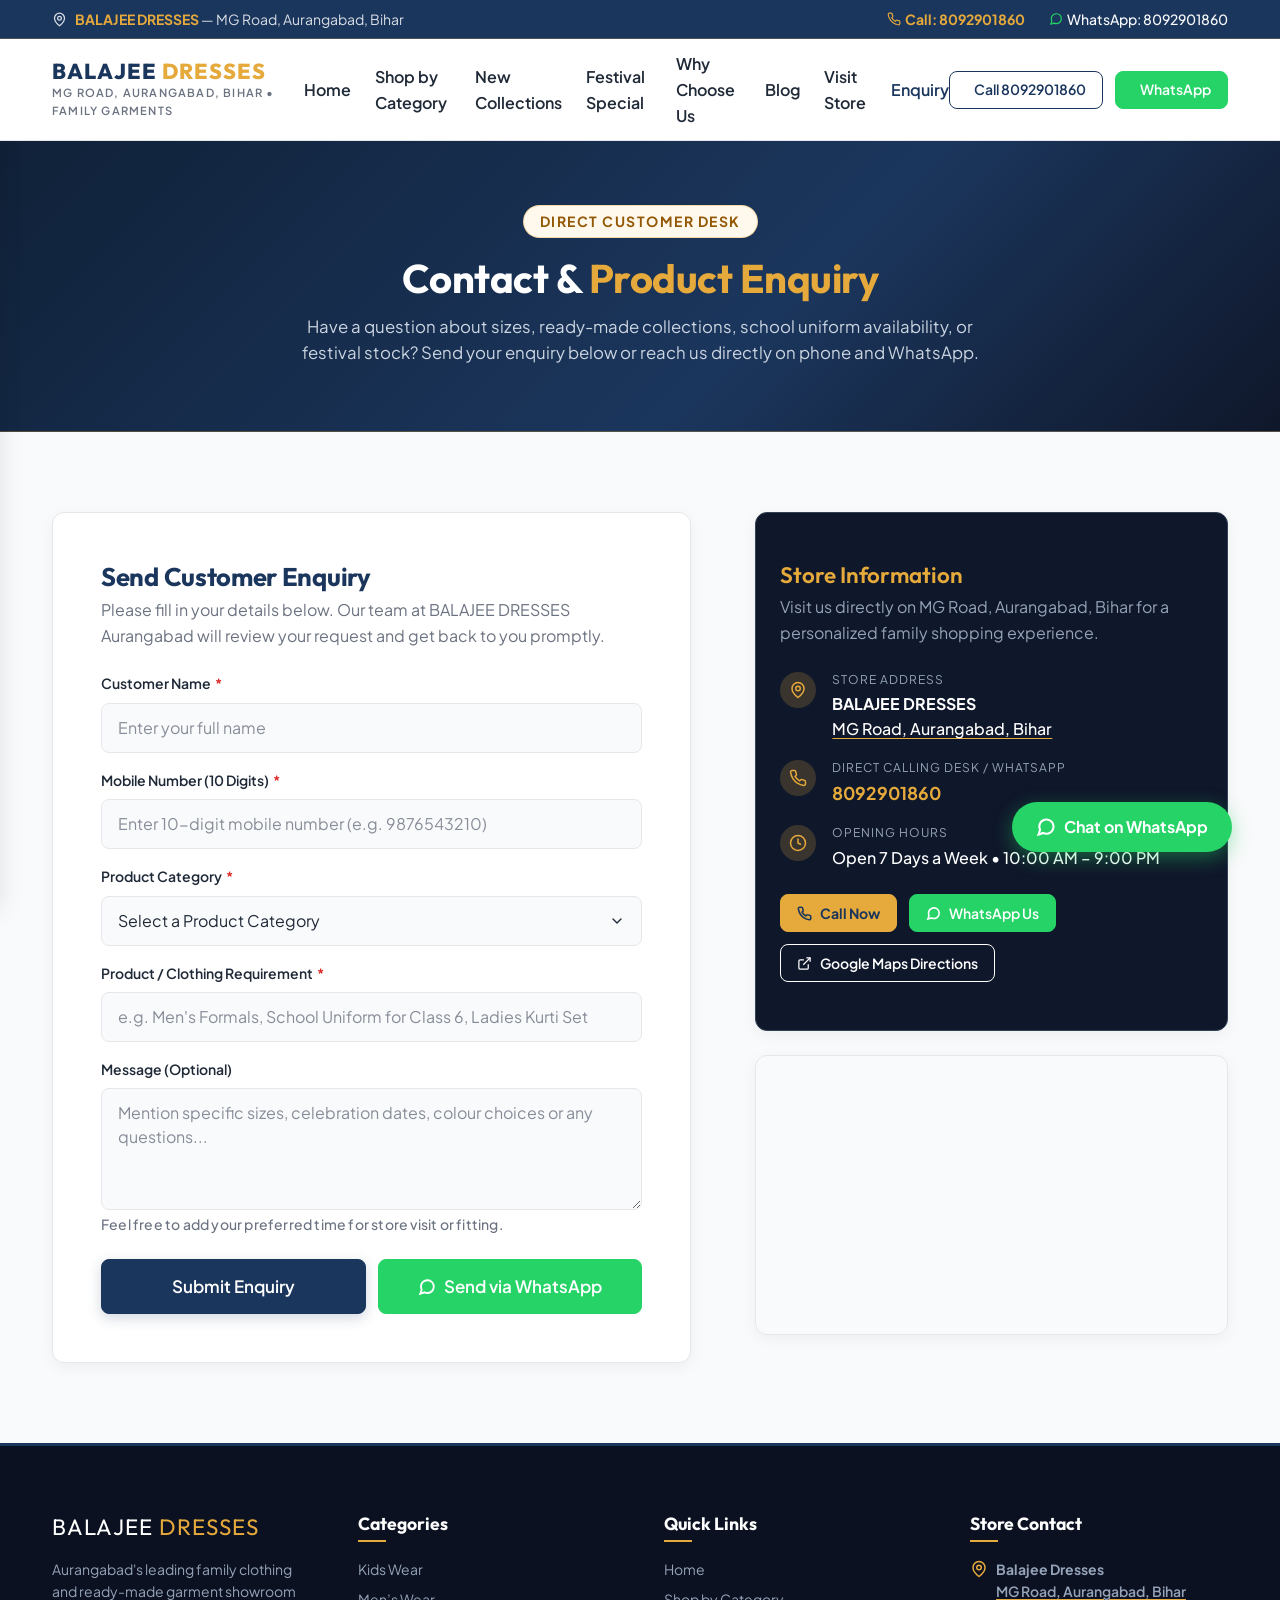
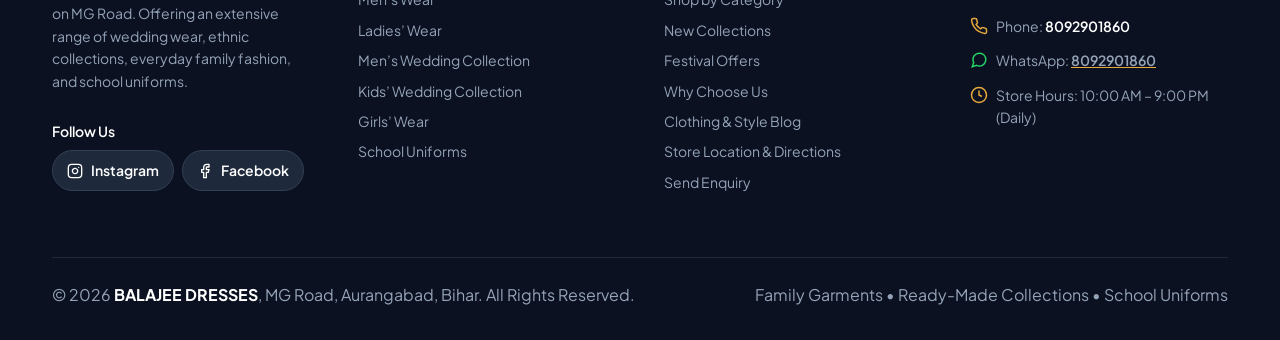
==== commit 03f2636c: "Add files via upload" ====
--- a/websit/contact.html
+++ b/websit/contact.html
@@ -6,15 +6,15 @@
   <title>Contact &amp; Enquiry | BALAJEE DRESSES, Aurangabad, Bihar</title>
   
   <!-- SEO Meta Tags -->
-  <meta name="description" content="Send an enquiry or plan your store visit to Balajee Dresses in Aurangabad, Bihar. Kids Wear, Men's &amp; Ladies' Wear, Boys &amp; Girls Wear &amp; School Uniforms. Call 06186357267.">
-  <meta name="keywords" content="Balajee Dresses Contact, Enquiry Balajee Dresses, Dress Shop Aurangabad Bihar, Clothing Store Aurangabad, Balajee Dresses Phone Number, School Uniform Enquiry Aurangabad">
+  <meta name="description" content="Send an enquiry or plan your store visit to Balajee Dresses on MG Road, Aurangabad, Bihar. Kids Wear, Men's &amp; Ladies' Wear, Boys &amp; Girls Wear &amp; School Uniforms. Call 8092901860.">
+  <meta name="keywords" content="Balajee Dresses Contact, Enquiry Balajee Dresses, Dress Shop Aurangabad Bihar, Clothing Store Aurangabad, Balajee Dresses Phone Number, School Uniform Enquiry Aurangabad, MG Road Aurangabad Bihar">
   <meta name="author" content="BALAJEE DRESSES">
   <meta name="robots" content="index, follow">
   
   <!-- Open Graph / Social Media -->
   <meta property="og:type" content="business.business">
   <meta property="og:title" content="Contact &amp; Enquiry | BALAJEE DRESSES, Aurangabad, Bihar">
-  <meta property="og:description" content="Get in touch with Balajee Dresses, Aurangabad, Bihar for ready-made family clothing, kids wear, and school uniforms.">
+  <meta property="og:description" content="Get in touch with Balajee Dresses on MG Road, Aurangabad, Bihar for ready-made family clothing, kids wear, and school uniforms.">
   <meta property="og:locale" content="en_IN">
   
   <!-- Google Fonts: Outfit, Plus Jakarta Sans -->
@@ -32,9 +32,10 @@
     "@type": "ClothingStore",
     "name": "BALAJEE DRESSES",
     "image": "https://images.unsplash.com/photo-1583391733956-3750e0ff4e8b?auto=format&fit=crop&w=1200&q=80",
-    "telephone": "06186357267",
+    "telephone": "8092901860",
     "address": {
       "@type": "PostalAddress",
+      "streetAddress": "MG Road",
       "addressLocality": "Aurangabad",
       "addressRegion": "Bihar",
       "addressCountry": "IN"
@@ -44,7 +45,8 @@
       "latitude": "24.7539",
       "longitude": "84.3736"
     },
-    "description": "Premier family clothing and ready-made garment store in Aurangabad, Bihar offering Kids Wear, Boys Wear, Girls Wear, Men's Wear, Ladies Wear, and School Uniforms."
+    "hasMap": "https://maps.app.goo.gl/mRDYbyfSiMHTGyM26?g_st=ac",
+    "description": "Premier family clothing and ready-made garment store on MG Road, Aurangabad, Bihar offering Kids Wear, Boys Wear, Girls Wear, Men's Wear, Ladies Wear, and School Uniforms."
   }
   </script>
 </head>
@@ -55,16 +57,16 @@
     <div class="container top-bar-inner">
       <div class="top-bar-location">
         <svg width="15" height="15" viewBox="0 0 24 24" fill="none" stroke="currentColor" stroke-width="2" stroke-linecap="round" stroke-linejoin="round"><path d="M20 10c0 6-8 12-8 12s-8-6-8-12a8 8 0 0 1 16 0Z"/><circle cx="12" cy="10" r="3"/></svg>
-        <span><strong>BALAJEE DRESSES</strong> — Aurangabad, Bihar | Complete Family Garment Store</span>
+        <span><a href="https://maps.app.goo.gl/mRDYbyfSiMHTGyM26?g_st=ac" target="_blank" rel="noopener noreferrer" style="color: inherit; text-decoration: none;"><strong>BALAJEE DRESSES</strong> — MG Road, Aurangabad, Bihar</a></span>
       </div>
       <div class="top-bar-actions">
-        <a href="tel:06186357267" class="top-bar-link call-link">
+        <a href="tel:8092901860" class="top-bar-link call-link">
           <svg width="14" height="14" viewBox="0 0 24 24" fill="none" stroke="currentColor" stroke-width="2" stroke-linecap="round" stroke-linejoin="round"><path d="M22 16.92v3a2 2 0 0 1-2.18 2 19.79 19.79 0 0 1-8.63-3.07 19.5 19.5 0 0 1-6-6 19.79 19.79 0 0 1-3.07-8.67A2 2 0 0 1 4.11 2h3a2 2 0 0 1 2 1.72 12.84 12.84 0 0 0 .7 2.81 2 2 0 0 1-.45 2.11L8.09 9.91a16 16 0 0 0 6 6l1.27-1.27a2 2 0 0 1 2.11-.45 12.84 12.84 0 0 0 2.81.7A2 2 0 0 1 22 16.92z"/></svg>
-          <span>Call: 06186357267</span>
+          <span>Call: 8092901860</span>
         </a>
-        <a href="https://api.whatsapp.com/send?phone=9106186357267&text=Namaste%20Balajee%20Dresses%2C%20I%20would%20like%20to%20enquire%20about%20your%20clothing%20collection." target="_blank" rel="noopener noreferrer" class="top-bar-link">
+        <a href="https://wa.me/918092901860" target="_blank" rel="noopener noreferrer" class="top-bar-link">
           <svg width="14" height="14" viewBox="0 0 24 24" fill="none" stroke="#25D366" stroke-width="2" stroke-linecap="round" stroke-linejoin="round"><path d="M21 11.5a8.38 8.38 0 0 1-.9 3.8 8.5 8.5 0 0 1-7.6 4.7 8.38 8.38 0 0 1-3.8-.9L3 21l1.9-5.7a8.38 8.38 0 0 1-.9-3.8 8.5 8.5 0 0 1 4.7-7.6 8.38 8.38 0 0 1 3.8-.9h.5a8.48 8.48 0 0 1 8 8v.5z"/></svg>
-          <span>WhatsApp Enquiries</span>
+          <span>WhatsApp: 8092901860</span>
         </a>
       </div>
     </div>
@@ -75,7 +77,7 @@
     <div class="container nav-container">
       <a href="index.html" class="brand-logo" aria-label="Balajee Dresses Home">
         <span class="brand-title">BALAJEE <span class="gold-accent">DRESSES</span></span>
-        <span class="brand-subtitle">Aurangabad, Bihar • Family Garments</span>
+        <span class="brand-subtitle">MG Road, Aurangabad, Bihar • Family Garments</span>
       </a>
 
       <ul class="nav-menu">
@@ -84,16 +86,17 @@
         <li><a href="index.html#featured" class="nav-link">New Collections</a></li>
         <li><a href="index.html#festive" class="nav-link">Festival Special</a></li>
         <li><a href="index.html#why-us" class="nav-link">Why Choose Us</a></li>
+        <li><a href="index.html#blog" class="nav-link">Blog</a></li>
         <li><a href="index.html#visit-store" class="nav-link">Visit Store</a></li>
         <li><a href="contact.html" class="nav-link active" style="color: var(--color-primary);">Enquiry</a></li>
       </ul>
 
       <div class="nav-cta-group">
-        <a href="tel:06186357267" class="btn btn-outline btn-sm">
+        <a href="tel:8092901860" class="btn btn-outline btn-sm">
           <svg width="15" height="15" viewBox="0 0 24 24" fill="none" stroke="currentColor" stroke-width="2.5" stroke-linecap="round" stroke-linejoin="round"><path d="M22 16.92v3a2 2 0 0 1-2.18 2 19.79 19.79 0 0 1-8.63-3.07 19.5 19.5 0 0 1-6-6 19.79 19.79 0 0 1-3.07-8.67A2 2 0 0 1 4.11 2h3a2 2 0 0 1 2 1.72 12.84 12.84 0 0 0 .7 2.81 2 2 0 0 1-.45 2.11L8.09 9.91a16 16 0 0 0 6 6l1.27-1.27a2 2 0 0 1 2.11-.45 12.84 12.84 0 0 0 2.81.7A2 2 0 0 1 22 16.92z"/></svg>
-          <span>Call 06186357267</span>
+          <span>Call 8092901860</span>
         </a>
-        <a href="https://api.whatsapp.com/send?phone=9106186357267&text=Namaste%20Balajee%20Dresses%2C%20I%20want%20to%20enquire%20about%20your%20clothing%20collections." target="_blank" rel="noopener noreferrer" class="btn btn-whatsapp btn-sm">
+        <a href="https://wa.me/918092901860" target="_blank" rel="noopener noreferrer" class="btn btn-whatsapp btn-sm">
           <svg width="15" height="15" viewBox="0 0 24 24" fill="none" stroke="currentColor" stroke-width="2.5" stroke-linecap="round" stroke-linejoin="round"><path d="M21 11.5a8.38 8.38 0 0 1-.9 3.8 8.5 8.5 0 0 1-7.6 4.7 8.38 8.38 0 0 1-3.8-.9L3 21l1.9-5.7a8.38 8.38 0 0 1-.9-3.8 8.5 8.5 0 0 1 4.7-7.6 8.38 8.38 0 0 1 3.8-.9h.5a8.48 8.48 0 0 1 8 8v.5z"/></svg>
           <span>WhatsApp</span>
         </a>
@@ -116,17 +119,18 @@
       <a href="index.html#featured" class="mobile-nav-link"><span>Featured &amp; New Collections</span> <span>→</span></a>
       <a href="index.html#festive" class="mobile-nav-link"><span>Festival Specials</span> <span>→</span></a>
       <a href="index.html#why-us" class="mobile-nav-link"><span>Why Choose Us</span> <span>→</span></a>
+      <a href="index.html#blog" class="mobile-nav-link"><span>Clothing &amp; Style Blog</span> <span>→</span></a>
       <a href="index.html#visit-store" class="mobile-nav-link"><span>Visit Store / Location</span> <span>→</span></a>
       <a href="contact.html" class="mobile-nav-link"><span>Customer Enquiry</span> <span>→</span></a>
     </div>
     <div class="mobile-drawer-ctas">
-      <a href="tel:06186357267" class="btn btn-accent btn-lg btn-full">
+      <a href="tel:8092901860" class="btn btn-accent btn-lg btn-full">
         <svg width="18" height="18" viewBox="0 0 24 24" fill="none" stroke="currentColor" stroke-width="2.5" stroke-linecap="round" stroke-linejoin="round"><path d="M22 16.92v3a2 2 0 0 1-2.18 2 19.79 19.79 0 0 1-8.63-3.07 19.5 19.5 0 0 1-6-6 19.79 19.79 0 0 1-3.07-8.67A2 2 0 0 1 4.11 2h3a2 2 0 0 1 2 1.72 12.84 12.84 0 0 0 .7 2.81 2 2 0 0 1-.45 2.11L8.09 9.91a16 16 0 0 0 6 6l1.27-1.27a2 2 0 0 1 2.11-.45 12.84 12.84 0 0 0 2.81.7A2 2 0 0 1 22 16.92z"/></svg>
-        <span>Call Store: 06186357267</span>
+        <span>Call Store: 8092901860</span>
       </a>
-      <a href="https://api.whatsapp.com/send?phone=9106186357267&text=Namaste%20Balajee%20Dresses%2C%20I%20want%20to%20enquire%20about%20clothing%20collections." target="_blank" rel="noopener noreferrer" class="btn btn-whatsapp btn-lg btn-full">
+      <a href="https://wa.me/918092901860" target="_blank" rel="noopener noreferrer" class="btn btn-whatsapp btn-lg btn-full">
         <svg width="18" height="18" viewBox="0 0 24 24" fill="none" stroke="currentColor" stroke-width="2.5" stroke-linecap="round" stroke-linejoin="round"><path d="M21 11.5a8.38 8.38 0 0 1-.9 3.8 8.5 8.5 0 0 1-7.6 4.7 8.38 8.38 0 0 1-3.8-.9L3 21l1.9-5.7a8.38 8.38 0 0 1-.9-3.8 8.5 8.5 0 0 1 4.7-7.6 8.38 8.38 0 0 1 3.8-.9h.5a8.48 8.48 0 0 1 8 8v.5z"/></svg>
-        <span>WhatsApp Enquiry</span>
+        <span>WhatsApp: 8092901860</span>
       </a>
     </div>
   </div>
@@ -279,7 +283,7 @@
             
             <div class="info-card-highlight">
               <h3>Store Information</h3>
-              <p class="text-muted" style="color: #94A3B8; margin-bottom: var(--space-lg);">Visit us directly in Aurangabad, Bihar for a personalized family shopping experience.</p>
+              <p class="text-muted" style="color: #94A3B8; margin-bottom: var(--space-lg);">Visit us directly on MG Road, Aurangabad, Bihar for a personalized family shopping experience.</p>
               
               <div class="info-item">
                 <div class="info-icon">
@@ -287,7 +291,10 @@
                 </div>
                 <div>
                   <div class="info-title">Store Address</div>
-                  <div class="info-text"><strong>BALAJEE DRESSES</strong><br>Aurangabad, Bihar, India</div>
+                  <div class="info-text">
+                    <strong>BALAJEE DRESSES</strong><br>
+                    <a href="https://maps.app.goo.gl/mRDYbyfSiMHTGyM26?g_st=ac" target="_blank" rel="noopener noreferrer" style="color: inherit; text-decoration: underline; text-decoration-color: var(--color-accent); text-underline-offset: 3px;" title="Open in Google Maps">MG Road, Aurangabad, Bihar</a>
+                  </div>
                 </div>
               </div>
 
@@ -296,9 +303,9 @@
                   <svg width="18" height="18" viewBox="0 0 24 24" fill="none" stroke="currentColor" stroke-width="2"><path d="M22 16.92v3a2 2 0 0 1-2.18 2 19.79 19.79 0 0 1-8.63-3.07 19.5 19.5 0 0 1-6-6 19.79 19.79 0 0 1-3.07-8.67A2 2 0 0 1 4.11 2h3a2 2 0 0 1 2 1.72 12.84 12.84 0 0 0 .7 2.81 2 2 0 0 1-.45 2.11L8.09 9.91a16 16 0 0 0 6 6l1.27-1.27a2 2 0 0 1 2.11-.45 12.84 12.84 0 0 0 2.81.7A2 2 0 0 1 22 16.92z"/></svg>
                 </div>
                 <div>
-                  <div class="info-title">Direct Calling Desk</div>
+                  <div class="info-title">Direct Calling Desk / WhatsApp</div>
                   <div class="info-text">
-                    <a href="tel:06186357267" style="color: var(--color-accent); font-weight: 700; font-size: 1.1rem;">06186357267</a>
+                    <a href="tel:8092901860" style="color: var(--color-accent); font-weight: 700; font-size: 1.1rem;">8092901860</a>
                   </div>
                 </div>
               </div>
@@ -314,11 +321,15 @@
               </div>
 
               <div class="info-actions" style="margin-top: var(--space-lg); display: flex; gap: var(--space-sm); flex-wrap: wrap;">
-                <a href="tel:06186357267" class="btn btn-accent btn-sm">
+                <a href="tel:8092901860" class="btn btn-accent btn-sm">
                   <svg width="15" height="15" viewBox="0 0 24 24" fill="none" stroke="currentColor" stroke-width="2.5"><path d="M22 16.92v3a2 2 0 0 1-2.18 2 19.79 19.79 0 0 1-8.63-3.07 19.5 19.5 0 0 1-6-6 19.79 19.79 0 0 1-3.07-8.67A2 2 0 0 1 4.11 2h3a2 2 0 0 1 2 1.72 12.84 12.84 0 0 0 .7 2.81 2 2 0 0 1-.45 2.11L8.09 9.91a16 16 0 0 0 6 6l1.27-1.27a2 2 0 0 1 2.11-.45 12.84 12.84 0 0 0 2.81.7A2 2 0 0 1 22 16.92z"/></svg>
                   <span>Call Now</span>
                 </a>
-                <a href="https://maps.google.com/?q=Aurangabad+Bihar" target="_blank" rel="noopener noreferrer" class="btn btn-outline-white btn-sm">
+                <a href="https://wa.me/918092901860" target="_blank" rel="noopener noreferrer" class="btn btn-whatsapp btn-sm">
+                  <svg width="15" height="15" viewBox="0 0 24 24" fill="none" stroke="currentColor" stroke-width="2.5"><path d="M21 11.5a8.38 8.38 0 0 1-.9 3.8 8.5 8.5 0 0 1-7.6 4.7 8.38 8.38 0 0 1-3.8-.9L3 21l1.9-5.7a8.38 8.38 0 0 1-.9-3.8 8.5 8.5 0 0 1 4.7-7.6 8.38 8.38 0 0 1 3.8-.9h.5a8.48 8.48 0 0 1 8 8v.5z"/></svg>
+                  <span>WhatsApp Us</span>
+                </a>
+                <a href="https://maps.app.goo.gl/mRDYbyfSiMHTGyM26?g_st=ac" target="_blank" rel="noopener noreferrer" class="btn btn-outline-white btn-sm">
                   <svg width="15" height="15" viewBox="0 0 24 24" fill="none" stroke="currentColor" stroke-width="2"><path d="M18 13v6a2 2 0 0 1-2 2H5a2 2 0 0 1-2-2V8a2 2 0 0 1 2-2h6"></path><polyline points="15 3 21 3 21 9"></polyline><line x1="10" y1="14" x2="21" y2="3"></line></svg>
                   <span>Google Maps Directions</span>
                 </a>
@@ -328,8 +339,8 @@
             <!-- Embedded Google Map -->
             <div class="map-container" style="height: 280px;">
               <iframe 
-                title="BALAJEE DRESSES Aurangabad Bihar Location Map"
-                src="https://maps.google.com/maps?q=Aurangabad,%20Bihar&t=&z=14&ie=UTF8&iwloc=&output=embed" 
+                title="BALAJEE DRESSES MG Road Aurangabad Bihar Location Map"
+                src="https://maps.google.com/maps?q=MG%20Road,%20Aurangabad,%20Bihar&t=&z=14&ie=UTF8&iwloc=&output=embed" 
                 loading="lazy" 
                 referrerpolicy="no-referrer-when-downgrade">
               </iframe>
@@ -349,7 +360,20 @@
       <div class="footer-grid">
         <div class="footer-brand">
           <div class="footer-brand-title">BALAJEE <span>DRESSES</span></div>
-          <p class="footer-text">Aurangabad's leading family clothing and ready-made garment showroom. Offering an extensive range of wedding wear, ethnic collections, everyday family fashion, and school uniforms.</p>
+          <p class="footer-text">Aurangabad's leading family clothing and ready-made garment showroom on MG Road. Offering an extensive range of wedding wear, ethnic collections, everyday family fashion, and school uniforms.</p>
+          <div class="footer-social-group">
+            <span class="footer-social-label">Follow Us</span>
+            <div class="footer-social-links">
+              <a href="https://www.instagram.com/_balaji_dresses_/" target="_blank" rel="noopener noreferrer" class="footer-social-btn instagram" aria-label="Follow Balajee Dresses on Instagram">
+                <svg width="16" height="16" viewBox="0 0 24 24" fill="none" stroke="currentColor" stroke-width="2" stroke-linecap="round" stroke-linejoin="round"><rect x="2" y="2" width="20" height="20" rx="5" ry="5"/><path d="M16 11.37A4 4 0 1 1 12.63 8 4 4 0 0 1 16 11.37z"/><line x1="17.5" y1="6.5" x2="17.51" y2="6.5"/></svg>
+                <span>Instagram</span>
+              </a>
+              <a href="https://www.facebook.com/profile.php?id=100054691723091" target="_blank" rel="noopener noreferrer" class="footer-social-btn facebook" aria-label="Follow Balajee Dresses on Facebook">
+                <svg width="16" height="16" viewBox="0 0 24 24" fill="none" stroke="currentColor" stroke-width="2" stroke-linecap="round" stroke-linejoin="round"><path d="M18 2h-3a5 5 0 0 0-5 5v3H7v4h3v8h4v-8h3l1-4h-4V7a1 1 0 0 1 1-1h3z"/></svg>
+                <span>Facebook</span>
+              </a>
+            </div>
+          </div>
         </div>
 
         <div class="footer-col">
@@ -373,6 +397,7 @@
             <a href="index.html#featured" class="footer-link">New Collections</a>
             <a href="index.html#festive" class="footer-link">Festival Offers</a>
             <a href="index.html#why-us" class="footer-link">Why Choose Us</a>
+            <a href="index.html#blog" class="footer-link">Clothing &amp; Style Blog</a>
             <a href="index.html#visit-store" class="footer-link">Store Location &amp; Directions</a>
             <a href="contact.html" class="footer-link">Send Enquiry</a>
           </div>
@@ -384,13 +409,19 @@
             <svg width="18" height="18" viewBox="0 0 24 24" fill="none" stroke="currentColor" stroke-width="2"><path d="M20 10c0 6-8 12-8 12s-8-6-8-12a8 8 0 0 1 16 0Z"/><circle cx="12" cy="10" r="3"/></svg>
             <div>
               <strong>Balajee Dresses</strong><br>
-              Aurangabad, Bihar, India
+              <a href="https://maps.app.goo.gl/mRDYbyfSiMHTGyM26?g_st=ac" target="_blank" rel="noopener noreferrer" style="color: inherit; text-decoration: underline; text-decoration-color: var(--color-accent); text-underline-offset: 2px;" title="Open in Google Maps">MG Road, Aurangabad, Bihar</a>
             </div>
           </div>
           <div class="footer-contact-item">
             <svg width="18" height="18" viewBox="0 0 24 24" fill="none" stroke="currentColor" stroke-width="2"><path d="M22 16.92v3a2 2 0 0 1-2.18 2 19.79 19.79 0 0 1-8.63-3.07 19.5 19.5 0 0 1-6-6 19.79 19.79 0 0 1-3.07-8.67A2 2 0 0 1 4.11 2h3a2 2 0 0 1 2 1.72 12.84 12.84 0 0 0 .7 2.81 2 2 0 0 1-.45 2.11L8.09 9.91a16 16 0 0 0 6 6l1.27-1.27a2 2 0 0 1 2.11-.45 12.84 12.84 0 0 0 2.81.7A2 2 0 0 1 22 16.92z"/></svg>
             <div>
-              Phone: <a href="tel:06186357267">06186357267</a>
+              Phone: <a href="tel:8092901860">8092901860</a>
+            </div>
+          </div>
+          <div class="footer-contact-item">
+            <svg width="18" height="18" viewBox="0 0 24 24" fill="none" stroke="#25D366" stroke-width="2"><path d="M21 11.5a8.38 8.38 0 0 1-.9 3.8 8.5 8.5 0 0 1-7.6 4.7 8.38 8.38 0 0 1-3.8-.9L3 21l1.9-5.7a8.38 8.38 0 0 1-.9-3.8 8.5 8.5 0 0 1 4.7-7.6 8.38 8.38 0 0 1 3.8-.9h.5a8.48 8.48 0 0 1 8 8v.5z"/></svg>
+            <div>
+              WhatsApp: <a href="https://wa.me/918092901860" target="_blank" rel="noopener noreferrer" style="color: inherit; text-decoration: underline; text-decoration-color: var(--color-accent);">8092901860</a>
             </div>
           </div>
           <div class="footer-contact-item">
@@ -403,7 +434,7 @@
       </div>
 
       <div class="footer-bottom">
-        <p>&copy; 2026 <strong>BALAJEE DRESSES</strong>, Aurangabad, Bihar. All Rights Reserved.</p>
+        <p>&copy; 2026 <strong>BALAJEE DRESSES</strong>, MG Road, Aurangabad, Bihar. All Rights Reserved.</p>
         <p>Family Garments • Ready-Made Collections • School Uniforms</p>
       </div>
     </div>
@@ -411,18 +442,18 @@
 
   <!-- ================= FLOATING MOBILE CONVERSION BAR ================= -->
   <div class="mobile-floating-bar" aria-label="Quick Conversion Actions">
-    <a href="tel:06186357267" class="btn btn-primary">
+    <a href="tel:8092901860" class="btn btn-primary">
       <svg width="16" height="16" viewBox="0 0 24 24" fill="none" stroke="currentColor" stroke-width="2.5"><path d="M22 16.92v3a2 2 0 0 1-2.18 2 19.79 19.79 0 0 1-8.63-3.07 19.5 19.5 0 0 1-6-6 19.79 19.79 0 0 1-3.07-8.67A2 2 0 0 1 4.11 2h3a2 2 0 0 1 2 1.72 12.84 12.84 0 0 0 .7 2.81 2 2 0 0 1-.45 2.11L8.09 9.91a16 16 0 0 0 6 6l1.27-1.27a2 2 0 0 1 2.11-.45 12.84 12.84 0 0 0 2.81.7A2 2 0 0 1 22 16.92z"/></svg>
-      <span>Call: 06186357267</span>
+      <span>Call: 8092901860</span>
     </a>
-    <a href="https://api.whatsapp.com/send?phone=9106186357267&text=Namaste%20Balajee%20Dresses%2C%20I%20am%20interested%20in%20your%20clothing%20collections." target="_blank" rel="noopener noreferrer" class="btn btn-whatsapp">
+    <a href="https://wa.me/918092901860" target="_blank" rel="noopener noreferrer" class="btn btn-whatsapp">
       <svg width="16" height="16" viewBox="0 0 24 24" fill="none" stroke="currentColor" stroke-width="2.5"><path d="M21 11.5a8.38 8.38 0 0 1-.9 3.8 8.5 8.5 0 0 1-7.6 4.7 8.38 8.38 0 0 1-3.8-.9L3 21l1.9-5.7a8.38 8.38 0 0 1-.9-3.8 8.5 8.5 0 0 1 4.7-7.6 8.38 8.38 0 0 1 3.8-.9h.5a8.48 8.48 0 0 1 8 8v.5z"/></svg>
       <span>WhatsApp</span>
     </a>
   </div>
 
   <!-- ================= FLOATING WHATSAPP CTA FOR DESKTOP ================= -->
-  <a href="https://api.whatsapp.com/send?phone=9106186357267&text=Namaste%20Balajee%20Dresses%2C%20I%20would%20like%20to%20enquire%20about%20your%20latest%20collections." target="_blank" rel="noopener noreferrer" class="desktop-whatsapp-float" aria-label="Chat with Balajee Dresses on WhatsApp">
+  <a href="https://wa.me/918092901860" target="_blank" rel="noopener noreferrer" class="desktop-whatsapp-float" aria-label="Chat with Balajee Dresses on WhatsApp">
     <svg width="20" height="20" viewBox="0 0 24 24" fill="none" stroke="currentColor" stroke-width="2.5"><path d="M21 11.5a8.38 8.38 0 0 1-.9 3.8 8.5 8.5 0 0 1-7.6 4.7 8.38 8.38 0 0 1-3.8-.9L3 21l1.9-5.7a8.38 8.38 0 0 1-.9-3.8 8.5 8.5 0 0 1 4.7-7.6 8.38 8.38 0 0 1 3.8-.9h.5a8.48 8.48 0 0 1 8 8v.5z"/></svg>
     <span>Chat on WhatsApp</span>
   </a>
--- a/websit/style.css
+++ b/websit/style.css
@@ -1801,4 +1801,362 @@
   font-size: 1.4rem;
 }
 
-
+/* --------------------------------------------------------------------------
+   15. Footer Social Links (Instagram & Facebook)
+   -------------------------------------------------------------------------- */
+.footer-social-group {
+  margin-top: var(--space-md);
+}
+
+.footer-social-label {
+  font-size: var(--text-small);
+  font-weight: 600;
+  color: var(--color-white);
+  margin-bottom: var(--space-xs);
+  display: block;
+}
+
+.footer-social-links {
+  display: flex;
+  flex-wrap: wrap;
+  gap: var(--space-xs);
+}
+
+.footer-social-btn {
+  display: inline-flex;
+  align-items: center;
+  gap: 0.45rem;
+  padding: 0.5rem 0.9rem;
+  border-radius: var(--radius-full);
+  background-color: #1E293B;
+  border: 1px solid #334155;
+  color: var(--color-white);
+  font-size: var(--text-small);
+  font-weight: 600;
+  transition: var(--transition-standard);
+}
+
+.footer-social-btn svg {
+  flex-shrink: 0;
+}
+
+.footer-social-btn.instagram:hover {
+  background: linear-gradient(45deg, #f09433, #e6683c, #dc2743, #cc2366, #bc1888);
+  border-color: transparent;
+  color: var(--color-white);
+  transform: translateY(-2px);
+}
+
+.footer-social-btn.facebook:hover {
+  background-color: #1877F2;
+  border-color: #1877F2;
+  color: var(--color-white);
+  transform: translateY(-2px);
+}
+
+/* --------------------------------------------------------------------------
+   16. Clothing & Fashion Blog Section + Article Reader Modal
+   -------------------------------------------------------------------------- */
+.blog-section {
+  background-color: var(--color-neutral-1);
+}
+
+.blog-grid {
+  display: grid;
+  grid-template-columns: repeat(auto-fit, minmax(300px, 1fr));
+  gap: var(--space-lg);
+}
+
+.blog-card {
+  background-color: var(--color-white);
+  border-radius: var(--radius-lg);
+  overflow: hidden;
+  border: 1px solid var(--color-neutral-2);
+  box-shadow: var(--shadow-card);
+  transition: var(--transition-standard);
+  display: flex;
+  flex-direction: column;
+  cursor: pointer;
+}
+
+.blog-card:hover {
+  transform: translateY(-4px);
+  box-shadow: var(--shadow-card-hover);
+  border-color: var(--color-accent);
+}
+
+.blog-card-img {
+  position: relative;
+  height: 215px;
+  overflow: hidden;
+  background-color: #E2E8F0;
+}
+
+.blog-card-img img {
+  width: 100%;
+  height: 100%;
+  object-fit: cover;
+  transition: transform 0.5s ease;
+}
+
+.blog-card:hover .blog-card-img img {
+  transform: scale(1.05);
+}
+
+.blog-badge {
+  position: absolute;
+  top: var(--space-sm);
+  left: var(--space-sm);
+  background-color: rgba(27, 54, 93, 0.92);
+  color: var(--color-accent);
+  font-size: 0.75rem;
+  font-weight: 700;
+  padding: 0.25rem 0.7rem;
+  border-radius: var(--radius-full);
+  border: 1px solid rgba(229, 169, 60, 0.45);
+}
+
+.blog-card-body {
+  padding: var(--space-lg);
+  display: flex;
+  flex-direction: column;
+  flex-grow: 1;
+}
+
+.blog-meta {
+  display: flex;
+  align-items: center;
+  gap: var(--space-sm);
+  font-size: 0.78rem;
+  font-weight: 600;
+  color: var(--color-text-muted);
+  margin-bottom: var(--space-xs);
+}
+
+.blog-card-title {
+  font-size: 1.15rem;
+  line-height: 1.35;
+  color: var(--color-text-dark);
+  margin-bottom: var(--space-xs);
+}
+
+.blog-card-excerpt {
+  font-size: var(--text-body);
+  color: var(--color-text-muted);
+  line-height: var(--lh-body);
+  margin-bottom: var(--space-md);
+  flex-grow: 1;
+}
+
+.blog-card-footer {
+  padding-top: var(--space-sm);
+  border-top: 1px solid var(--color-neutral-2);
+  display: flex;
+  align-items: center;
+  justify-content: space-between;
+}
+
+.blog-read-btn {
+  width: 100%;
+  justify-content: space-between;
+}
+
+/* Blog Reader Modal */
+.blog-modal-overlay {
+  display: none;
+  position: fixed;
+  inset: 0;
+  z-index: 2000;
+  background-color: rgba(15, 23, 42, 0.78);
+  backdrop-filter: blur(5px);
+  padding: var(--space-md);
+  overflow-y: auto;
+  align-items: flex-start;
+  justify-content: center;
+}
+
+.blog-modal-overlay.open {
+  display: flex;
+}
+
+.blog-modal {
+  background-color: var(--color-white);
+  width: 100%;
+  max-width: 820px;
+  margin: var(--space-lg) auto;
+  border-radius: var(--radius-lg);
+  overflow: hidden;
+  box-shadow: 0 25px 60px rgba(0, 0, 0, 0.35);
+  border: 1px solid rgba(229, 169, 60, 0.35);
+  animation: fadeIn 0.25s ease forwards;
+}
+
+.blog-modal-topbar {
+  position: sticky;
+  top: 0;
+  z-index: 5;
+  display: flex;
+  align-items: center;
+  justify-content: space-between;
+  gap: var(--space-sm);
+  padding: var(--space-sm) var(--space-lg);
+  background-color: #0F172A;
+  color: var(--color-white);
+  border-bottom: 1px solid rgba(229, 169, 60, 0.3);
+}
+
+.blog-modal-brand {
+  font-family: var(--font-heading);
+  font-size: 0.9rem;
+  font-weight: 700;
+  color: var(--color-accent);
+  letter-spacing: 0.5px;
+}
+
+.blog-modal-close {
+  display: inline-flex;
+  align-items: center;
+  justify-content: center;
+  width: 38px;
+  height: 38px;
+  border-radius: var(--radius-full);
+  border: 1px solid rgba(255, 255, 255, 0.25);
+  background-color: rgba(255, 255, 255, 0.08);
+  color: var(--color-white);
+  font-size: 1.35rem;
+  line-height: 1;
+  cursor: pointer;
+  transition: var(--transition-standard);
+}
+
+.blog-modal-close:hover {
+  background-color: var(--color-accent);
+  border-color: var(--color-accent);
+  color: var(--color-primary);
+}
+
+.blog-modal-hero {
+  width: 100%;
+  max-height: 340px;
+  overflow: hidden;
+  background-color: #0F172A;
+}
+
+.blog-modal-hero img {
+  width: 100%;
+  height: 320px;
+  object-fit: cover;
+  display: block;
+}
+
+.blog-modal-body {
+  padding: var(--space-xl) var(--space-lg);
+}
+
+@media (min-width: 768px) {
+  .blog-modal-body {
+    padding: var(--space-2xl);
+  }
+}
+
+.blog-modal-meta {
+  display: flex;
+  flex-wrap: wrap;
+  align-items: center;
+  gap: var(--space-sm);
+  margin-bottom: var(--space-sm);
+  font-size: var(--text-small);
+  color: var(--color-text-muted);
+  font-weight: 600;
+}
+
+.blog-modal-tag {
+  background-color: var(--color-accent-light);
+  color: var(--color-primary);
+  border: 1px solid var(--color-accent);
+  padding: 0.2rem 0.7rem;
+  border-radius: var(--radius-full);
+  font-size: 0.78rem;
+  font-weight: 700;
+}
+
+.blog-modal-title {
+  font-size: 1.6rem;
+  line-height: 1.25;
+  color: var(--color-primary);
+  margin-bottom: var(--space-md);
+}
+
+@media (min-width: 768px) {
+  .blog-modal-title {
+    font-size: 2rem;
+  }
+}
+
+.blog-modal-article h4 {
+  font-family: var(--font-heading);
+  font-size: 1.18rem;
+  color: var(--color-primary);
+  margin-top: var(--space-lg);
+  margin-bottom: var(--space-xs);
+}
+
+.blog-modal-article p {
+  font-size: 1rem;
+  line-height: 1.75;
+  color: var(--color-text-dark);
+  margin-bottom: var(--space-md);
+}
+
+.blog-modal-article ul {
+  margin: var(--space-xs) 0 var(--space-md) var(--space-lg);
+  display: flex;
+  flex-direction: column;
+  gap: 0.45rem;
+}
+
+.blog-modal-article li {
+  font-size: 0.98rem;
+  line-height: 1.65;
+  color: var(--color-text-dark);
+}
+
+.blog-modal-cta {
+  margin-top: var(--space-xl);
+  padding: var(--space-lg);
+  border-radius: var(--radius-lg);
+  background: linear-gradient(135deg, #0F172A 0%, #1B365D 100%);
+  color: var(--color-white);
+  border: 1px solid rgba(229, 169, 60, 0.35);
+}
+
+.blog-modal-cta h4 {
+  color: var(--color-accent);
+  margin-top: 0;
+  margin-bottom: var(--space-2xs);
+}
+
+.blog-modal-cta p {
+  color: #CBD5E1;
+  font-size: 0.95rem;
+  margin-bottom: var(--space-md);
+}
+
+.blog-modal-cta-actions {
+  display: flex;
+  flex-wrap: wrap;
+  gap: var(--space-sm);
+}
+
+.blog-modal-nav {
+  display: flex;
+  justify-content: space-between;
+  align-items: center;
+  gap: var(--space-sm);
+  flex-wrap: wrap;
+  margin-top: var(--space-lg);
+  padding-top: var(--space-md);
+  border-top: 1px solid var(--color-neutral-2);
+}
+
+
